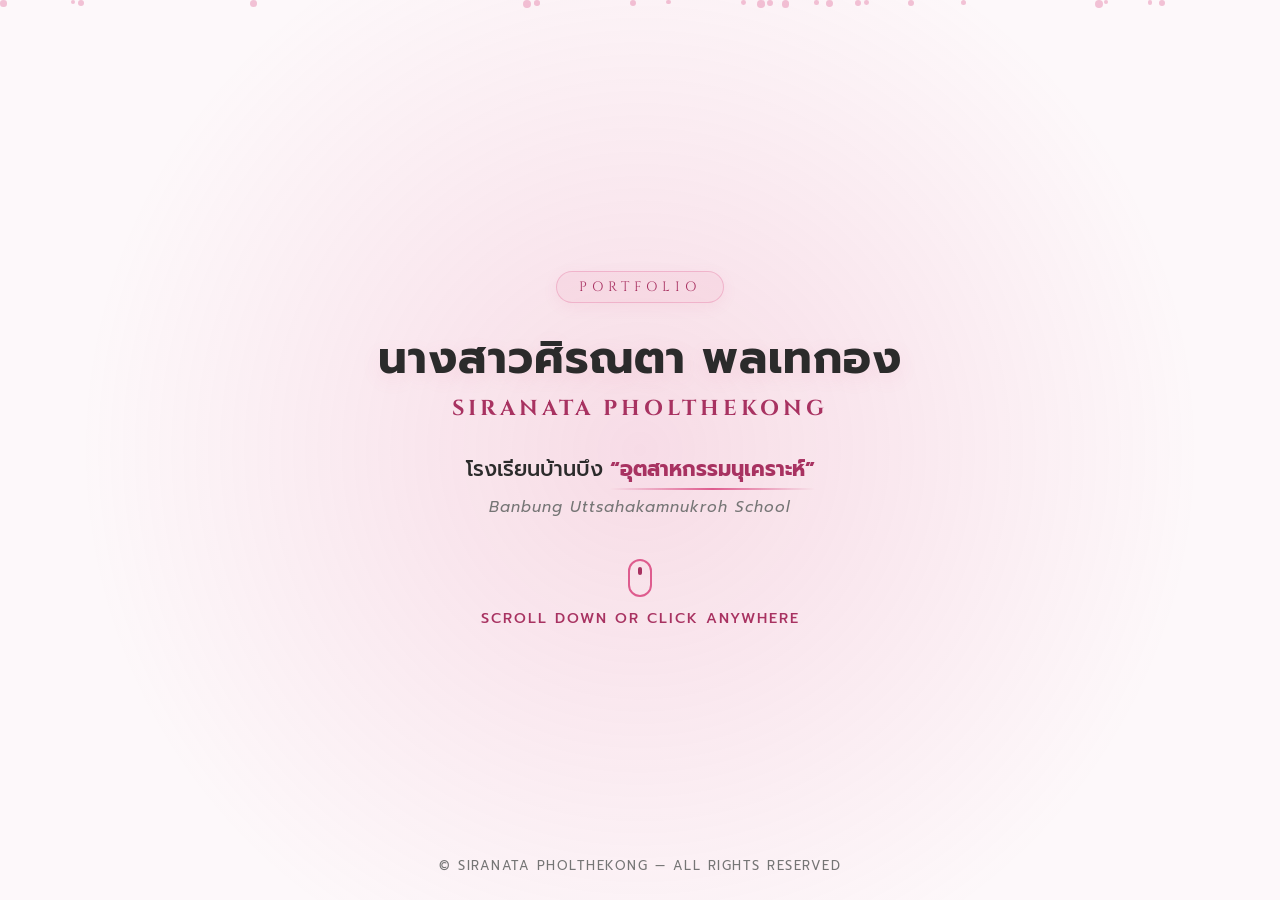
==== index.html @ 756b1dcd "Update index.html" ====
<!DOCTYPE html>
<html lang="th">
<head>
    <meta charset="UTF-8">
    <meta name="viewport" content="width=device-width, initial-scale=1.0">
    <title>Welcome - Siranata Pholthekong</title>
    <!-- Google Fonts -->
    <link rel="preconnect" href="https://fonts.googleapis.com">
    <link rel="preconnect" href="https://fonts.gstatic.com" crossorigin>
    <link href="https://fonts.googleapis.com/css2?family=Cinzel:wght@600;700;800&family=Prompt:wght@300;400;500;600;700&display=swap" rel="stylesheet">
    
    <style>
        :root {
            --bg-color: #fdf8fa;
            --chula-pink: #DE5C8E;
            --chula-pink-dark: #a83261;
            --chula-pink-light: #fbeaf0;
            --accent-gold: #c5a059;
            --text-main: #2b2b2b;
            --text-subtle: #757575;
            --border-pink: rgba(222, 92, 142, 0.3);
        }

        * {
            margin: 0;
            padding: 0;
            box-sizing: border-box;
        }

        body {
            font-family: 'Prompt', sans-serif;
            background-color: var(--bg-color);
            color: var(--text-main);
            min-height: 100vh;
            display: flex;
            flex-direction: column;
            justify-content: center;
            align-items: center;
            overflow: hidden;
            position: relative;
            user-select: none;
            cursor: pointer;
        }

        /* 1. Dynamic Interactive Spotlight Background */
        .spotlight {
            position: fixed;
            top: 0;
            left: 0;
            width: 100vw;
            height: 100vh;
            pointer-events: none;
            background: radial-gradient(
                700px circle at var(--mouse-x, 50%) var(--mouse-y, 50%),
                rgba(222, 92, 142, 0.18),
                transparent 80%
            );
            z-index: 1;
        }

        /* 2. Soft Floating Particles Layer */
        .particles-container {
            position: fixed;
            top: 0;
            left: 0;
            width: 100%;
            height: 100%;
            pointer-events: none;
            z-index: 0;
        }

        .particle {
            position: absolute;
            background: var(--chula-pink);
            border-radius: 50%;
            opacity: 0.35;
            animation: floatUp linear infinite;
        }

        @keyframes floatUp {
            0% { transform: translateY(100vh) scale(0); opacity: 0; }
            50% { opacity: 0.5; }
            100% { transform: translateY(-10vh) scale(1.2); opacity: 0; }
        }

        /* 3. Main Content Container */
        .hero-container {
            position: relative;
            z-index: 10;
            padding: 2rem;
            width: 100%;
            max-width: 800px;
            text-align: center;
            transition: transform 0.8s cubic-bezier(0.7, 0, 0.3, 1), opacity 0.8s ease, filter 0.8s ease;
        }

        /* Animation ตัวหนังสือลอยขึ้นมา */
        @keyframes floatUpFade {
            0% { opacity: 0; transform: translateY(35px); }
            100% { opacity: 1; transform: translateY(0); }
        }

        .animate-item {
            opacity: 0;
            animation: floatUpFade 1.2s cubic-bezier(0.16, 1, 0.3, 1) forwards;
        }

        .delay-1 { animation-delay: 0.2s; }
        .delay-2 { animation-delay: 0.4s; }
        .delay-3 { animation-delay: 0.6s; }
        .delay-4 { animation-delay: 0.8s; }

        /* Badge Upper Title */
        .tag-badge {
            display: inline-block;
            font-family: 'Cinzel', serif;
            font-size: 0.85rem;
            letter-spacing: 5px;
            color: var(--chula-pink-dark);
            text-transform: uppercase;
            margin-bottom: 1.8rem;
            padding: 0.4rem 1.4rem;
            background: rgba(222, 92, 142, 0.08);
            border: 1px solid var(--border-pink);
            border-radius: 30px;
            box-shadow: 0 4px 15px rgba(222, 92, 142, 0.08);
        }

        /* Name Section */
        .name-container {
            margin-bottom: 1.8rem;
        }

        h1.name-th {
            font-size: 2.8rem;
            font-weight: 700;
            color: var(--text-main);
            letter-spacing: 1px;
            line-height: 1.2;
            text-shadow: 0 5px 20px rgba(222, 92, 142, 0.1);
        }

        .name-en {
            font-family: 'Cinzel', serif;
            font-size: 1.35rem;
            font-weight: 700;
            letter-spacing: 4px;
            color: var(--chula-pink-dark);
            margin-top: 0.5rem;
            display: block;
            text-transform: uppercase;
        }

        /* School Name Section */
        .school-container {
            margin-bottom: 2.5rem;
            line-height: 1.7;
        }

        .school-th {
            font-size: 1.3rem;
            font-weight: 500;
            color: var(--text-main);
            display: block;
        }

        .school-highlight {
            color: var(--chula-pink-dark);
            font-weight: 700;
            position: relative;
            display: inline-block;
        }

        .school-highlight::after {
            content: '';
            position: absolute;
            bottom: -3px;
            left: 0;
            width: 100%;
            height: 2px;
            background: linear-gradient(90deg, transparent, var(--chula-pink), transparent);
        }

        .school-en {
            font-size: 0.95rem;
            color: var(--text-subtle);
            letter-spacing: 1px;
            display: block;
            margin-top: 0.4rem;
            font-style: italic;
        }

        /* Interactive Scroll / Tap Indicator */
        .action-hint {
            display: inline-flex;
            flex-direction: column;
            align-items: center;
            gap: 10px;
            color: var(--chula-pink-dark);
            font-size: 0.9rem;
            font-weight: 500;
            letter-spacing: 2px;
            text-transform: uppercase;
        }

        .mouse-icon {
            width: 24px;
            height: 38px;
            border: 2px solid var(--chula-pink);
            border-radius: 15px;
            position: relative;
        }

        .mouse-wheel {
            width: 4px;
            height: 8px;
            background-color: var(--chula-pink-dark);
            border-radius: 2px;
            position: absolute;
            top: 6px;
            left: 50%;
            transform: translateX(-50%);
            animation: scrollWheel 1.8s infinite;
        }

        @keyframes scrollWheel {
            0% { opacity: 1; transform: translate(-50%, 0); }
            100% { opacity: 0; transform: translate(-50%, 14px); }
        }

        /* 4. CINEMATIC PORTAL OVERLAY TRANSITION */
        .portal-overlay {
            position: fixed;
            top: 0;
            left: 0;
            width: 100vw;
            height: 100vh;
            background: radial-gradient(circle, var(--chula-pink-light) 0%, var(--bg-color) 60%, var(--chula-pink) 100%);
            z-index: 9999;
            clip-path: circle(0% at 50% 50%);
            transition: clip-path 0.85s cubic-bezier(0.7, 0, 0.2, 1);
            pointer-events: none;
            display: flex;
            align-items: center;
            justify-content: center;
            flex-direction: column;
        }

        .portal-overlay.active {
            clip-path: circle(150% at 50% 50%);
        }

        .portal-loader-text {
            font-family: 'Cinzel', serif;
            font-size: 1.2rem;
            letter-spacing: 6px;
            color: var(--chula-pink-dark);
            opacity: 0;
            transform: translateY(20px);
            transition: all 0.4s ease 0.3s;
            text-transform: uppercase;
            font-weight: 700;
        }

        .portal-overlay.active .portal-loader-text {
            opacity: 1;
            transform: translateY(0);
        }

        /* Warp out Animation */
        .warp-out {
            transform: scale(1.15) translateY(-25px);
            opacity: 0;
            filter: blur(8px);
        }

        /* Footer */
        footer {
            position: absolute;
            bottom: 25px;
            color: var(--text-subtle);
            font-size: 0.8rem;
            letter-spacing: 1.5px;
            z-index: 10;
        }

        /* Responsive */
        @media (max-width: 600px) {
            h1.name-th { font-size: 1.9rem; }
            .name-en { font-size: 1rem; }
            .school-th { font-size: 1.05rem; }
            .school-en { font-size: 0.8rem; }
            .hero-container { padding: 1.2rem; }
        }
    </style>
</head>
<body onclick="triggerPortalTransition(event)">

    <!-- Light Interactive Spotlight Background Layer -->
    <div class="spotlight" id="spotlight"></div>

    <!-- Light Floating Particles Layer -->
    <div class="particles-container" id="particles"></div>

    <!-- Cinematic Portal Overlay Wipe Effect -->
    <div class="portal-overlay" id="portalOverlay">
        <div class="portal-loader-text">Loading Portfolio...</div>
    </div>

    <!-- Main Content Container -->
    <main class="hero-container" id="heroContent">
        
        <!-- Badge -->
        <div class="animate-item delay-1">
            <div class="tag-badge">PORTFOLIO</div>
        </div>
        
        <!-- ชื่อภาษาไทยและภาษาอังกฤษ -->
        <div class="name-container animate-item delay-2">
            <h1 class="name-th">นางสาวศิรณตา พลเทกอง</h1>
            <span class="name-en">Siranata Pholthekong</span>
        </div>
        
        <!-- ชื่อโรงเรียนภาษาไทยและภาษาอังกฤษ -->
        <div class="school-container animate-item delay-3">
            <span class="school-th">โรงเรียนบ้านบึง <span class="school-highlight">“อุตสาหกรรมนุเคราะห์”</span></span>
            <span class="school-en">Banbung Uttsahakamnukroh School</span>
        </div>

        <!-- Interactive Hint -->
        <div class="animate-item delay-4">
            <div class="action-hint">
                <div class="mouse-icon"><div class="mouse-wheel"></div></div>
                <span>Scroll Down or Click Anywhere</span>
            </div>
        </div>

    </main>

    <footer>
        &copy; SIRANATA PHOLTHEKONG — ALL RIGHTS RESERVED
    </footer>

    <!-- Interactive Scripts -->
    <script>
        // Spotlight Movement Effect
        const spotlight = document.getElementById('spotlight');

        document.addEventListener('mousemove', (e) => {
            spotlight.style.setProperty('--mouse-x', `${e.clientX}px`);
            spotlight.style.setProperty('--mouse-y', `${e.clientY}px`);
        });

        // Floating Particles Effect
        const particlesContainer = document.getElementById('particles');
        const particleCount = 22;

        for (let i = 0; i < particleCount; i++) {
            const particle = document.createElement('div');
            particle.classList.add('particle');
            
            const size = Math.random() * 5 + 3;
            particle.style.width = `${size}px`;
            particle.style.height = `${size}px`;
            
            particle.style.left = `${Math.random() * 100}%`;
            particle.style.animationDuration = `${Math.random() * 8 + 5}s`;
            particle.style.animationDelay = `${Math.random() * 5}s`;
            
            particlesContainer.appendChild(particle);
        }

        // Trigger Transition State Guard
        let isTransitioning = false;

        function triggerPortalTransition(e) {
            if (isTransitioning) return;
            isTransitioning = true;

            const portalOverlay = document.getElementById('portalOverlay');
            const heroContent = document.getElementById('heroContent');
            
            // ใช้ตำแหน่งที่คลิก หรือจุดศูนย์กลางหน้าจอถ้าเป็นกรณีการ Scroll
            const clickX = e ? e.clientX : window.innerWidth / 2;
            const clickY = e ? e.clientY : window.innerHeight / 2;

            portalOverlay.style.clipPath = `circle(0% at ${clickX}px ${clickY}px)`;
            heroContent.classList.add('warp-out');

            setTimeout(() => {
                portalOverlay.style.clipPath = `circle(150% at ${clickX}px ${clickY}px)`;
                portalOverlay.classList.add('active');
            }, 50);

            setTimeout(() => {
                window.location.href = 'portfolio.html';
            }, 850);
        }

        // Scroll & Wheel Gesture Detector (เลื่อนเมาส์ลงเพื่อวาร์ป)
        window.addEventListener('wheel', (e) => {
            if (e.deltaY > 20) {
                triggerPortalTransition(null);
            }
        });

        // Mobile Touch Swipe Gesture Detector (รูดนิ้วขึ้นเพื่อวาร์ป)
        let touchStartY = 0;
        window.addEventListener('touchstart', (e) => {
            touchStartY = e.touches[0].clientY;
        });

        window.addEventListener('touchend', (e) => {
            const touchEndY = e.changedTouches[0].clientY;
            if (touchStartY - touchEndY > 40) { // รูดขึ้นมากกว่า 40px
                triggerPortalTransition(null);
            }
        });
    </script>
</body>
</html>
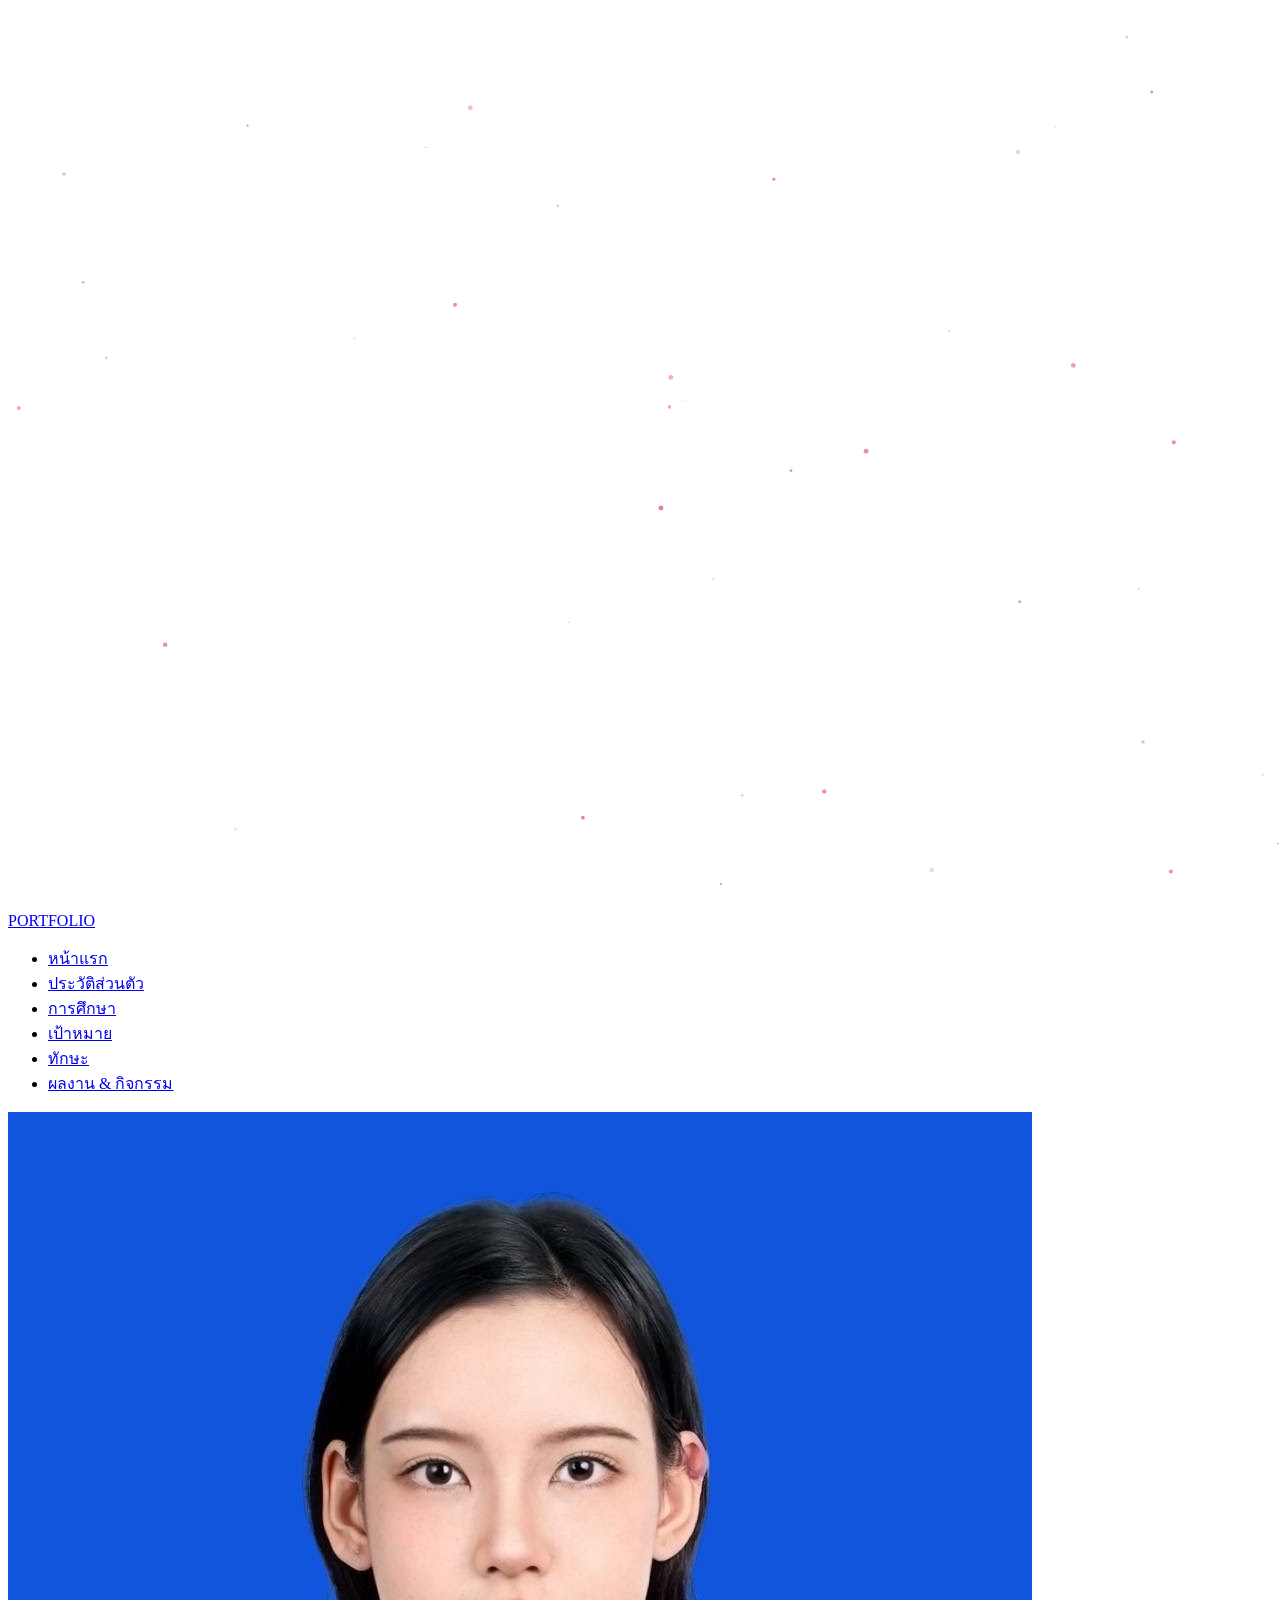
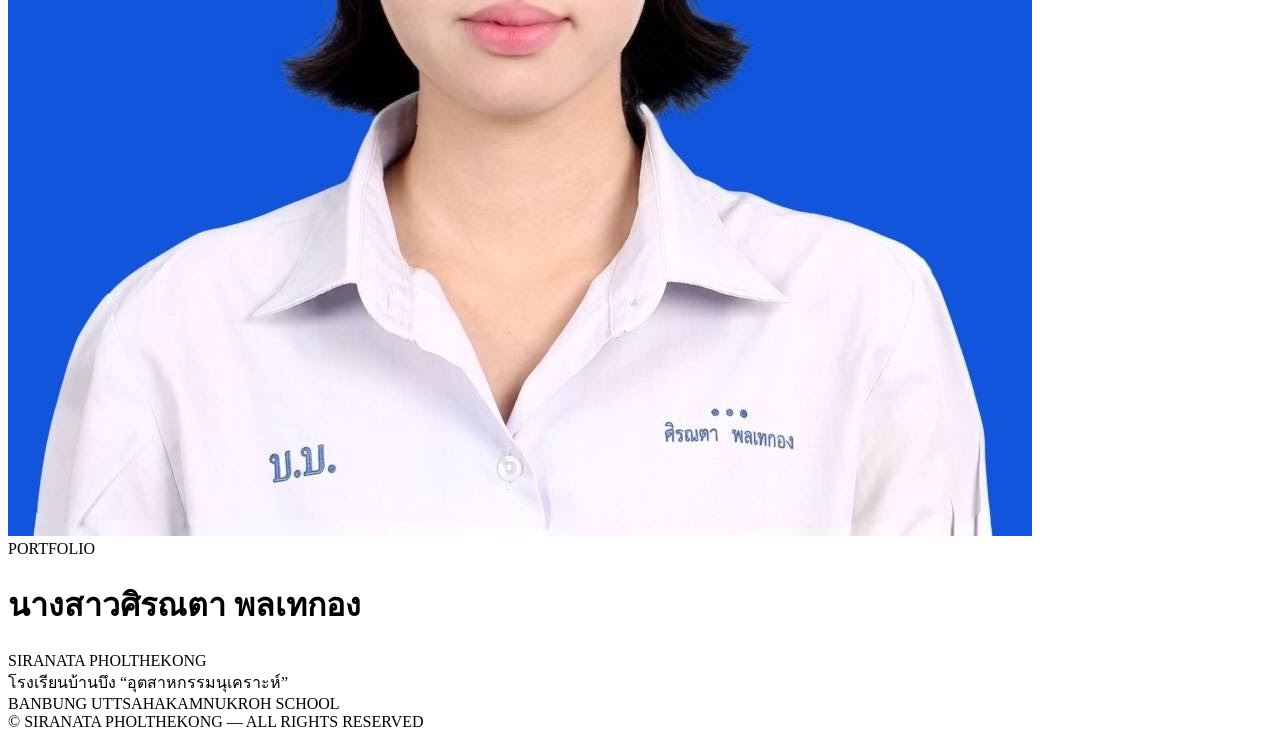
==== commit 9d736e3a: "Update index.html" ====
--- a/index.html
+++ b/index.html
@@ -1,421 +1,75 @@
- <!DOCTYPE html>
+<!DOCTYPE html>
 <html lang="th">
 <head>
     <meta charset="UTF-8">
     <meta name="viewport" content="width=device-width, initial-scale=1.0">
-    <title>Welcome - Siranata Pholthekong</title>
-    <!-- Google Fonts -->
-    <link rel="preconnect" href="https://fonts.googleapis.com">
-    <link rel="preconnect" href="https://fonts.gstatic.com" crossorigin>
-    <link href="https://fonts.googleapis.com/css2?family=Cinzel:wght@600;700;800&family=Prompt:wght@300;400;500;600;700&display=swap" rel="stylesheet">
-    
-    <style>
-        :root {
-            --bg-color: #fdf8fa;
-            --chula-pink: #DE5C8E;
-            --chula-pink-dark: #a83261;
-            --chula-pink-light: #fbeaf0;
-            --accent-gold: #c5a059;
-            --text-main: #2b2b2b;
-            --text-subtle: #757575;
-            --border-pink: rgba(222, 92, 142, 0.3);
-        }
+    <title>Siranata Pholthekong - Portfolio</title>
+    <link rel="stylesheet" href="https://cdnjs.cloudflare.com/ajax/libs/font-awesome/6.4.0/css/all.min.css">
+    <link rel="stylesheet" href="style.css">
+</head>
+<body>
+    <div class="ambient-glow"></div>
+    <canvas id="particleCanvas"></canvas>
 
-        * {
-            margin: 0;
-            padding: 0;
-            box-sizing: border-box;
-        }
+    <header>
+        <a href="index.html" class="logo">PORTFOLIO</a>
+        <ul class="nav-links">
+            <li><a href="index.html" class="active">หน้าแรก</a></li>
+            <li><a href="profile.html">ประวัติส่วนตัว</a></li>
+            <li><a href="education.html">การศึกษา</a></li>
+            <li><a href="target.html">เป้าหมาย</a></li>
+            <li><a href="skills.html">ทักษะ</a></li>
+            <li><a href="activities.html">ผลงาน & กิจกรรม</a></li>
+        </ul>
+    </header>
 
-        body {
-            font-family: 'Prompt', sans-serif;
-            background-color: var(--bg-color);
-            color: var(--text-main);
-            min-height: 100vh;
-            display: flex;
-            flex-direction: column;
-            justify-content: center;
-            align-items: center;
-            overflow: hidden;
-            position: relative;
-            user-select: none;
-            cursor: pointer;
-        }
-
-        /* 1. Dynamic Interactive Spotlight Background */
-        .spotlight {
-            position: fixed;
-            top: 0;
-            left: 0;
-            width: 100vw;
-            height: 100vh;
-            pointer-events: none;
-            background: radial-gradient(
-                700px circle at var(--mouse-x, 50%) var(--mouse-y, 50%),
-                rgba(222, 92, 142, 0.18),
-                transparent 80%
-            );
-            z-index: 1;
-        }
-
-        /* 2. Soft Floating Particles Layer */
-        .particles-container {
-            position: fixed;
-            top: 0;
-            left: 0;
-            width: 100%;
-            height: 100%;
-            pointer-events: none;
-            z-index: 0;
-        }
-
-        .particle {
-            position: absolute;
-            background: var(--chula-pink);
-            border-radius: 50%;
-            opacity: 0.35;
-            animation: floatUp linear infinite;
-        }
-
-        @keyframes floatUp {
-            0% { transform: translateY(100vh) scale(0); opacity: 0; }
-            50% { opacity: 0.5; }
-            100% { transform: translateY(-10vh) scale(1.2); opacity: 0; }
-        }
-
-        /* 3. Main Content Container */
-        .hero-container {
-            position: relative;
-            z-index: 10;
-            padding: 2rem;
-            width: 100%;
-            max-width: 800px;
-            text-align: center;
-            transition: transform 0.8s cubic-bezier(0.7, 0, 0.3, 1), opacity 0.8s ease, filter 0.8s ease;
-        }
-
-        /* Animation ตัวหนังสือลอยขึ้นมา */
-        @keyframes floatUpFade {
-            0% { opacity: 0; transform: translateY(35px); }
-            100% { opacity: 1; transform: translateY(0); }
-        }
-
-        .animate-item {
-            opacity: 0;
-            animation: floatUpFade 1.2s cubic-bezier(0.16, 1, 0.3, 1) forwards;
-        }
-
-        .delay-1 { animation-delay: 0.2s; }
-        .delay-2 { animation-delay: 0.4s; }
-        .delay-3 { animation-delay: 0.6s; }
-        .delay-4 { animation-delay: 0.8s; }
-
-        /* Badge Upper Title */
-        .tag-badge {
-            display: inline-block;
-            font-family: 'Cinzel', serif;
-            font-size: 0.85rem;
-            letter-spacing: 5px;
-            color: var(--chula-pink-dark);
-            text-transform: uppercase;
-            margin-bottom: 1.8rem;
-            padding: 0.4rem 1.4rem;
-            background: rgba(222, 92, 142, 0.08);
-            border: 1px solid var(--border-pink);
-            border-radius: 30px;
-            box-shadow: 0 4px 15px rgba(222, 92, 142, 0.08);
-        }
-
-        /* Name Section */
-        .name-container {
-            margin-bottom: 1.8rem;
-        }
-
-        h1.name-th {
-            font-size: 2.8rem;
-            font-weight: 700;
-            color: var(--text-main);
-            letter-spacing: 1px;
-            line-height: 1.2;
-            text-shadow: 0 5px 20px rgba(222, 92, 142, 0.1);
-        }
-
-        .name-en {
-            font-family: 'Cinzel', serif;
-            font-size: 1.35rem;
-            font-weight: 700;
-            letter-spacing: 4px;
-            color: var(--chula-pink-dark);
-            margin-top: 0.5rem;
-            display: block;
-            text-transform: uppercase;
-        }
-
-        /* School Name Section */
-        .school-container {
-            margin-bottom: 2.5rem;
-            line-height: 1.7;
-        }
-
-        .school-th {
-            font-size: 1.3rem;
-            font-weight: 500;
-            color: var(--text-main);
-            display: block;
-        }
-
-        .school-highlight {
-            color: var(--chula-pink-dark);
-            font-weight: 700;
-            position: relative;
-            display: inline-block;
-        }
-
-        .school-highlight::after {
-            content: '';
-            position: absolute;
-            bottom: -3px;
-            left: 0;
-            width: 100%;
-            height: 2px;
-            background: linear-gradient(90deg, transparent, var(--chula-pink), transparent);
-        }
-
-        .school-en {
-            font-size: 0.95rem;
-            color: var(--text-subtle);
-            letter-spacing: 1px;
-            display: block;
-            margin-top: 0.4rem;
-            font-style: italic;
-        }
-
-        /* Interactive Scroll / Tap Indicator */
-        .action-hint {
-            display: inline-flex;
-            flex-direction: column;
-            align-items: center;
-            gap: 10px;
-            color: var(--chula-pink-dark);
-            font-size: 0.9rem;
-            font-weight: 500;
-            letter-spacing: 2px;
-            text-transform: uppercase;
-        }
-
-        .mouse-icon {
-            width: 24px;
-            height: 38px;
-            border: 2px solid var(--chula-pink);
-            border-radius: 15px;
-            position: relative;
-        }
-
-        .mouse-wheel {
-            width: 4px;
-            height: 8px;
-            background-color: var(--chula-pink-dark);
-            border-radius: 2px;
-            position: absolute;
-            top: 6px;
-            left: 50%;
-            transform: translateX(-50%);
-            animation: scrollWheel 1.8s infinite;
-        }
-
-        @keyframes scrollWheel {
-            0% { opacity: 1; transform: translate(-50%, 0); }
-            100% { opacity: 0; transform: translate(-50%, 14px); }
-        }
-
-        /* 4. CINEMATIC PORTAL OVERLAY TRANSITION */
-        .portal-overlay {
-            position: fixed;
-            top: 0;
-            left: 0;
-            width: 100vw;
-            height: 100vh;
-            background: radial-gradient(circle, var(--chula-pink-light) 0%, var(--bg-color) 60%, var(--chula-pink) 100%);
-            z-index: 9999;
-            clip-path: circle(0% at 50% 50%);
-            transition: clip-path 0.85s cubic-bezier(0.7, 0, 0.2, 1);
-            pointer-events: none;
-            display: flex;
-            align-items: center;
-            justify-content: center;
-            flex-direction: column;
-        }
-
-        .portal-overlay.active {
-            clip-path: circle(150% at 50% 50%);
-        }
-
-        .portal-loader-text {
-            font-family: 'Cinzel', serif;
-            font-size: 1.2rem;
-            letter-spacing: 6px;
-            color: var(--chula-pink-dark);
-            opacity: 0;
-            transform: translateY(20px);
-            transition: all 0.4s ease 0.3s;
-            text-transform: uppercase;
-            font-weight: 700;
-        }
-
-        .portal-overlay.active .portal-loader-text {
-            opacity: 1;
-            transform: translateY(0);
-        }
-
-        /* Warp out Animation */
-        .warp-out {
-            transform: scale(1.15) translateY(-25px);
-            opacity: 0;
-            filter: blur(8px);
-        }
-
-        /* Footer */
-        footer {
-            position: absolute;
-            bottom: 25px;
-            color: var(--text-subtle);
-            font-size: 0.8rem;
-            letter-spacing: 1.5px;
-            z-index: 10;
-        }
-
-        /* Responsive */
-        @media (max-width: 600px) {
-            h1.name-th { font-size: 1.9rem; }
-            .name-en { font-size: 1rem; }
-            .school-th { font-size: 1.05rem; }
-            .school-en { font-size: 0.8rem; }
-            .hero-container { padding: 1.2rem; }
-        }
-    </style>
-</head>
-<body onclick="triggerPortalTransition(event)">
-
-    <!-- Light Interactive Spotlight Background Layer -->
-    <div class="spotlight" id="spotlight"></div>
-
-    <!-- Light Floating Particles Layer -->
-    <div class="particles-container" id="particles"></div>
-
-    <!-- Cinematic Portal Overlay Wipe Effect -->
-    <div class="portal-overlay" id="portalOverlay">
-        <div class="portal-loader-text">Loading Portfolio...</div>
+    <div class="container">
+        <!-- Hero Section หน้าแรกตามดีไซน์เป้าหมาย -->
+        <div class="hero-wrapper">
+            <div class="profile-img-box">
+                <img src="1788760432866.jpg" alt="ศิรณตา พลเทกอง">
+            </div>
+            <div class="hero-badge">PORTFOLIO</div>
+            <h1 class="hero-name-th">นางสาวศิรณตา พลเทกอง</h1>
+            <div class="hero-name-en">SIRANATA PHOLTHEKONG</div>
+            
+            <div class="hero-school-box">
+                <div class="hero-school-th">โรงเรียนบ้านบึง <span>“อุตสาหกรรมนุเคราะห์”</span></div>
+                <div class="hero-school-en">BANBUNG UTTSAHAKAMNUKROH SCHOOL</div>
+            </div>
+        </div>
     </div>
 
-    <!-- Main Content Container -->
-    <main class="hero-container" id="heroContent">
-        
-        <!-- Badge -->
-        <div class="animate-item delay-1">
-            <div class="tag-badge">PORTFOLIO</div>
-        </div>
-        
-        <!-- ชื่อภาษาไทยและภาษาอังกฤษ -->
-        <div class="name-container animate-item delay-2">
-            <h1 class="name-th">นางสาวศิรณตา พลเทกอง</h1>
-            <span class="name-en">Siranata Pholthekong</span>
-        </div>
-        
-        <!-- ชื่อโรงเรียนภาษาไทยและภาษาอังกฤษ -->
-        <div class="school-container animate-item delay-3">
-            <span class="school-th">โรงเรียนบ้านบึง <span class="school-highlight">“อุตสาหกรรมนุเคราะห์”</span></span>
-            <span class="school-en">Banbung Uttsahakamnukroh School</span>
-        </div>
-
-        <!-- Interactive Hint -->
-        <div class="animate-item delay-4">
-            <div class="action-hint">
-                <div class="mouse-icon"><div class="mouse-wheel"></div></div>
-                <span>Scroll Down or Click Anywhere</span>
-            </div>
-        </div>
-
-    </main>
-
     <footer>
-        &copy; SIRANATA PHOLTHEKONG — ALL RIGHTS RESERVED
+        © SIRANATA PHOLTHEKONG — ALL RIGHTS RESERVED
     </footer>
 
-    <!-- Interactive Scripts -->
     <script>
-        // Spotlight Movement Effect
-        const spotlight = document.getElementById('spotlight');
-
-        document.addEventListener('mousemove', (e) => {
-            spotlight.style.setProperty('--mouse-x', `${e.clientX}px`);
-            spotlight.style.setProperty('--mouse-y', `${e.clientY}px`);
-        });
-
-        // Floating Particles Effect
-        const particlesContainer = document.getElementById('particles');
-        const particleCount = 22;
-
-        for (let i = 0; i < particleCount; i++) {
-            const particle = document.createElement('div');
-            particle.classList.add('particle');
-            
-            const size = Math.random() * 5 + 3;
-            particle.style.width = `${size}px`;
-            particle.style.height = `${size}px`;
-            
-            particle.style.left = `${Math.random() * 100}%`;
-            particle.style.animationDuration = `${Math.random() * 8 + 5}s`;
-            particle.style.animationDelay = `${Math.random() * 5}s`;
-            
-            particlesContainer.appendChild(particle);
+        const canvas = document.getElementById('particleCanvas');
+        const ctx = canvas.getContext('2d');
+        function resizeCanvas() { canvas.width = window.innerWidth; canvas.height = window.innerHeight; }
+        resizeCanvas();
+        window.addEventListener('resize', resizeCanvas);
+        const particles = [];
+        for (let i = 0; i < 40; i++) {
+            particles.push({
+                x: Math.random() * canvas.width, y: Math.random() * canvas.height,
+                radius: Math.random() * 2 + 0.5, dx: (Math.random() - 0.5) * 0.4, dy: (Math.random() - 0.5) * 0.4,
+                opacity: Math.random() * 0.6 + 0.2
+            });
         }
-
-        // Trigger Transition State Guard
-        let isTransitioning = false;
-
-        function triggerPortalTransition(e) {
-            if (isTransitioning) return;
-            isTransitioning = true;
-
-            const portalOverlay = document.getElementById('portalOverlay');
-            const heroContent = document.getElementById('heroContent');
-            
-            // ใช้ตำแหน่งที่คลิก หรือจุดศูนย์กลางหน้าจอถ้าเป็นกรณีการ Scroll
-            const clickX = e ? e.clientX : window.innerWidth / 2;
-            const clickY = e ? e.clientY : window.innerHeight / 2;
-
-            portalOverlay.style.clipPath = `circle(0% at ${clickX}px ${clickY}px)`;
-            heroContent.classList.add('warp-out');
-
-            setTimeout(() => {
-                portalOverlay.style.clipPath = `circle(150% at ${clickX}px ${clickY}px)`;
-                portalOverlay.classList.add('active');
-            }, 50);
-
-            setTimeout(() => {
-                window.location.href = 'portfolio.html';
-            }, 850);
+        function animateParticles() {
+            ctx.clearRect(0, 0, canvas.width, canvas.height);
+            particles.forEach(p => {
+                ctx.beginPath(); ctx.arc(p.x, p.y, p.radius, 0, Math.PI * 2);
+                ctx.fillStyle = `rgba(222, 92, 142, ${p.opacity})`; ctx.fill();
+                p.x += p.dx; p.y += p.dy;
+                if (p.x < 0 || p.x > canvas.width) p.dx *= -1;
+                if (p.y < 0 || p.y > canvas.height) p.dy *= -1;
+            });
+            requestAnimationFrame(animateParticles);
         }
-
-        // Scroll & Wheel Gesture Detector (เลื่อนเมาส์ลงเพื่อวาร์ป)
-        window.addEventListener('wheel', (e) => {
-            if (e.deltaY > 20) {
-                triggerPortalTransition(null);
-            }
-        });
-
-        // Mobile Touch Swipe Gesture Detector (รูดนิ้วขึ้นเพื่อวาร์ป)
-        let touchStartY = 0;
-        window.addEventListener('touchstart', (e) => {
-            touchStartY = e.touches[0].clientY;
-        });
-
-        window.addEventListener('touchend', (e) => {
-            const touchEndY = e.changedTouches[0].clientY;
-            if (touchStartY - touchEndY > 40) { // รูดขึ้นมากกว่า 40px
-                triggerPortalTransition(null);
-            }
-        });
+        animateParticles();
     </script>
 </body>
 </html>
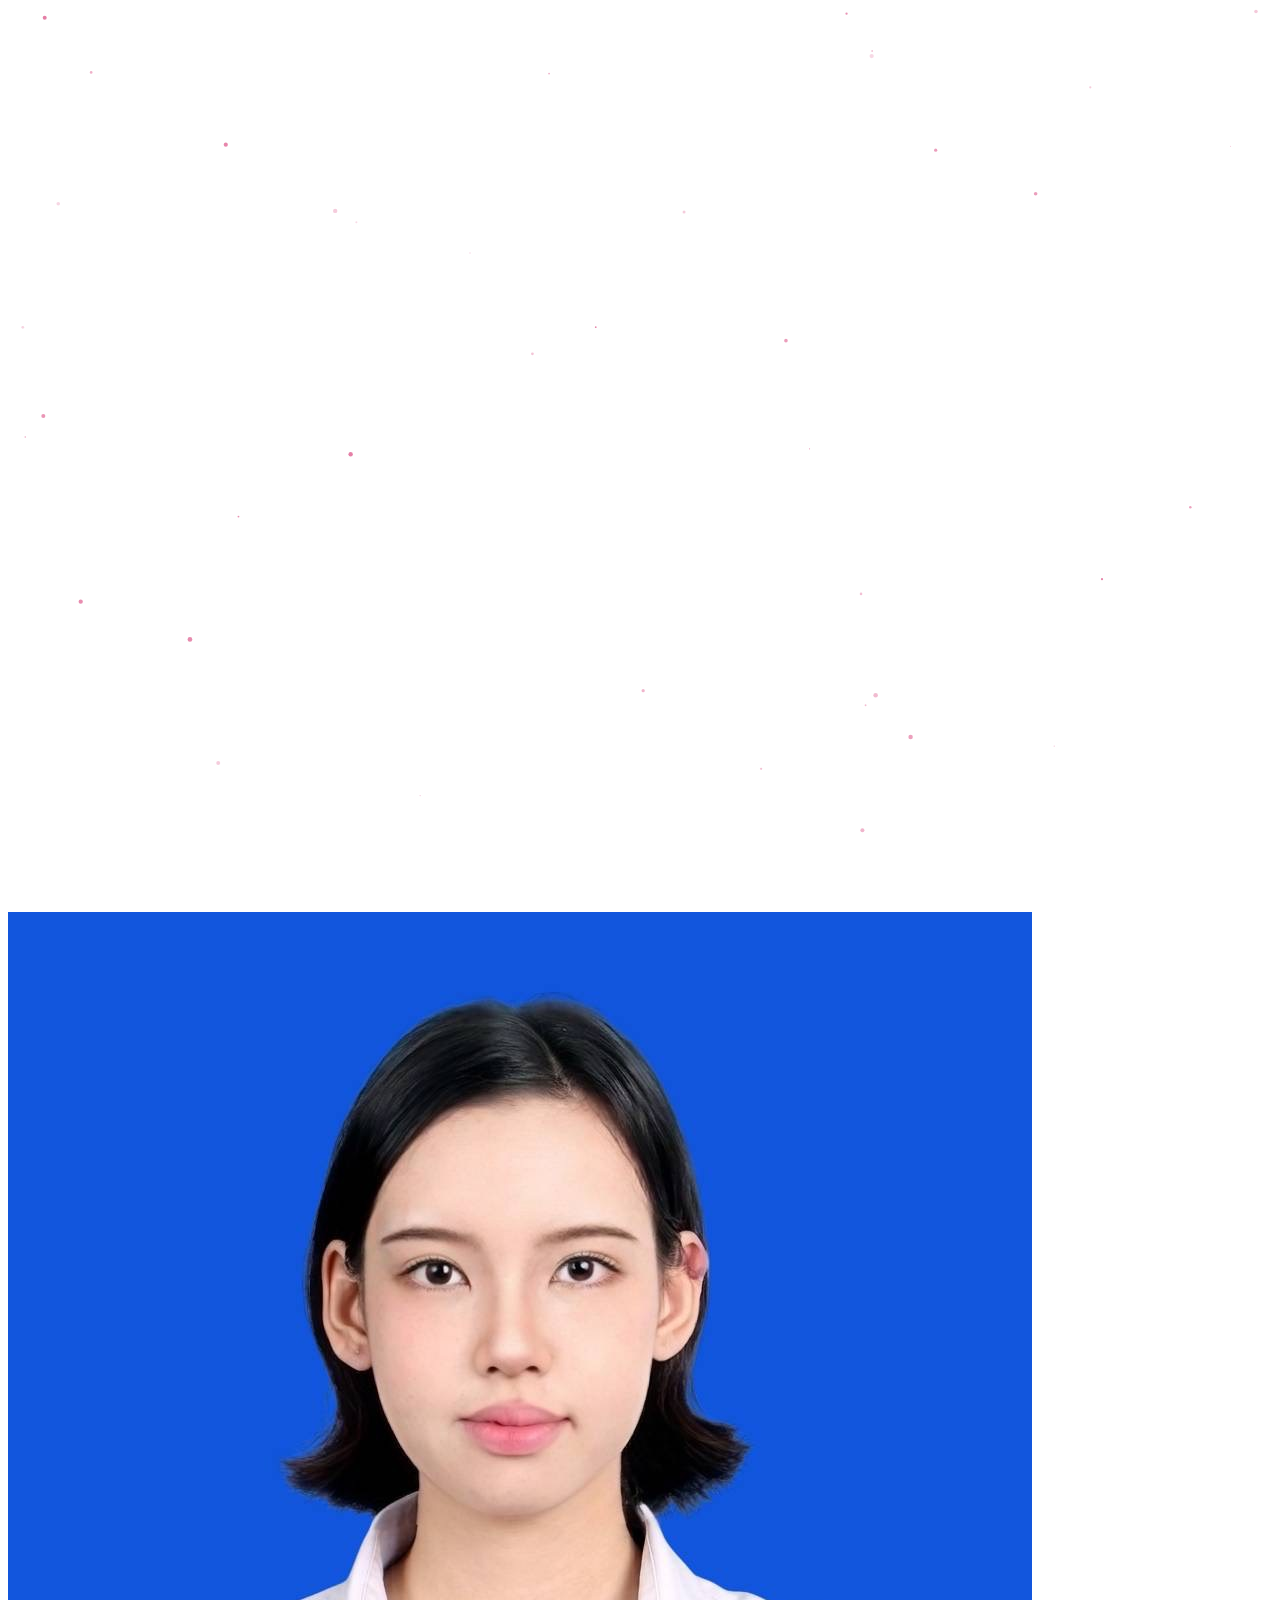
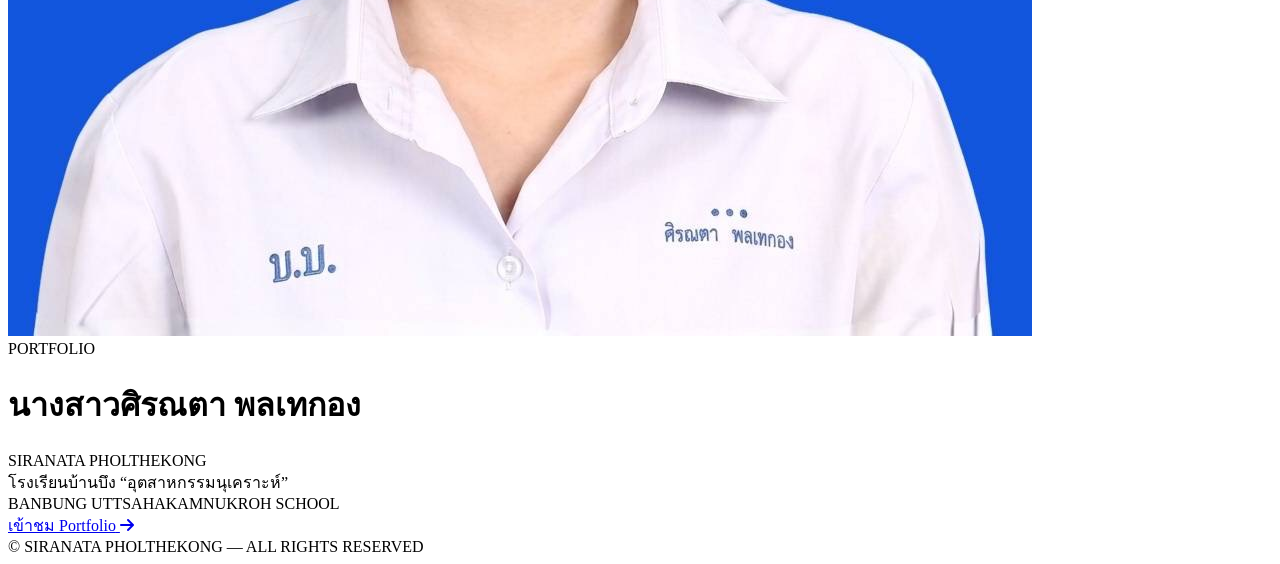
==== commit 241992c5: "Update index.html" ====
--- a/index.html
+++ b/index.html
@@ -3,7 +3,7 @@
 <head>
     <meta charset="UTF-8">
     <meta name="viewport" content="width=device-width, initial-scale=1.0">
-    <title>Siranata Pholthekong - Portfolio</title>
+    <title>Siranata Pholthekong - Welcome</title>
     <link rel="stylesheet" href="https://cdnjs.cloudflare.com/ajax/libs/font-awesome/6.4.0/css/all.min.css">
     <link rel="stylesheet" href="style.css">
 </head>
@@ -11,33 +11,24 @@
     <div class="ambient-glow"></div>
     <canvas id="particleCanvas"></canvas>
 
-    <header>
-        <a href="index.html" class="logo">PORTFOLIO</a>
-        <ul class="nav-links">
-            <li><a href="index.html" class="active">หน้าแรก</a></li>
-            <li><a href="profile.html">ประวัติส่วนตัว</a></li>
-            <li><a href="education.html">การศึกษา</a></li>
-            <li><a href="target.html">เป้าหมาย</a></li>
-            <li><a href="skills.html">ทักษะ</a></li>
-            <li><a href="activities.html">ผลงาน & กิจกรรม</a></li>
-        </ul>
-    </header>
+    <div class="hero-wrapper">
+        <div class="profile-img-box">
+            <img src="1788760432866.jpg" alt="นางสาวศิรณตา พลเทกอง">
+        </div>
+        <div class="hero-badge">PORTFOLIO</div>
+        <h1 class="hero-name-th">นางสาวศิรณตา พลเทกอง</h1>
+        <div class="hero-name-en">SIRANATA PHOLTHEKONG</div>
+        
+        <div class="hero-school-box">
+            <div class="hero-school-th">โรงเรียนบ้านบึง <span>“อุตสาหกรรมนุเคราะห์”</span></div>
+            <div class="hero-school-en">BANBUNG UTTSAHAKAMNUKROH SCHOOL</div>
+        </div>
 
-    <div class="container">
-        <!-- Hero Section หน้าแรกตามดีไซน์เป้าหมาย -->
-        <div class="hero-wrapper">
-            <div class="profile-img-box">
-                <img src="1788760432866.jpg" alt="ศิรณตา พลเทกอง">
-            </div>
-            <div class="hero-badge">PORTFOLIO</div>
-            <h1 class="hero-name-th">นางสาวศิรณตา พลเทกอง</h1>
-            <div class="hero-name-en">SIRANATA PHOLTHEKONG</div>
-            
-            <div class="hero-school-box">
-                <div class="hero-school-th">โรงเรียนบ้านบึง <span>“อุตสาหกรรมนุเคราะห์”</span></div>
-                <div class="hero-school-en">BANBUNG UTTSAHAKAMNUKROH SCHOOL</div>
-            </div>
-        </div>
+        <!-- ปุ่มกดเข้าสู่หน้า Portfolio การ์ดข้อมูล -->
+        <a href="portfolio.html" class="btn-enter">
+            <span>เข้าชม Portfolio</span>
+            <i class="fa-solid fa-arrow-right"></i>
+        </a>
     </div>
 
     <footer>
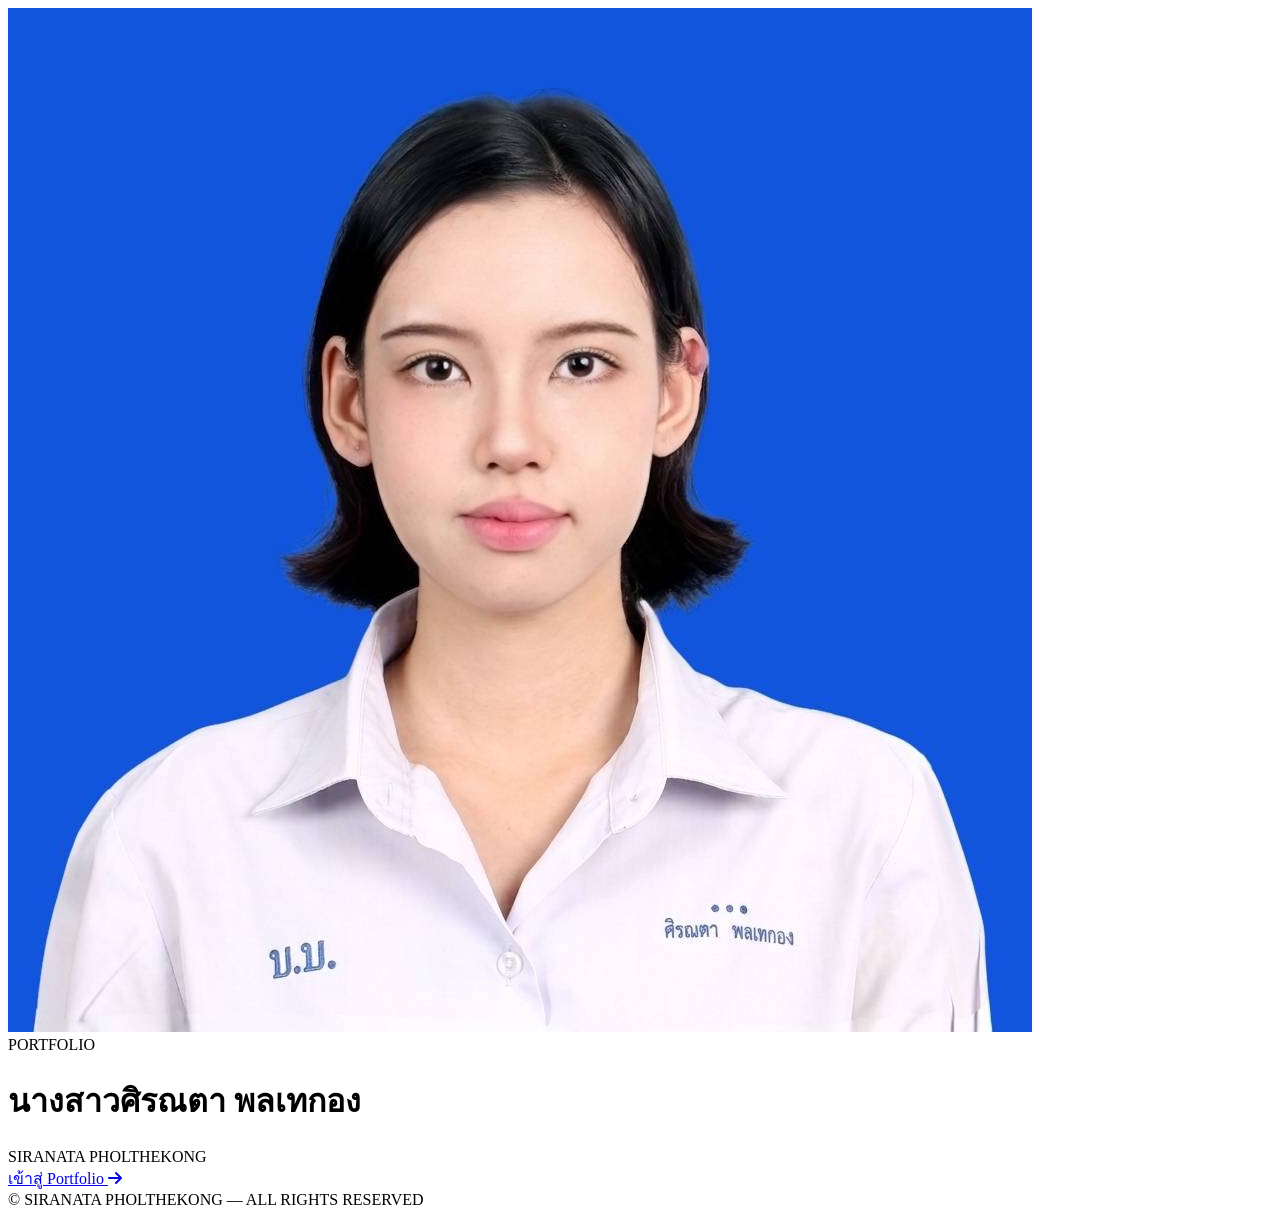
==== commit fdc3551c: "Update index.html" ====
--- a/index.html
+++ b/index.html
@@ -9,8 +9,6 @@
 </head>
 <body>
     <div class="ambient-glow"></div>
-    <canvas id="particleCanvas"></canvas>
-
     <div class="hero-wrapper">
         <div class="profile-img-box">
             <img src="1788760432866.jpg" alt="นางสาวศิรณตา พลเทกอง">
@@ -19,48 +17,11 @@
         <h1 class="hero-name-th">นางสาวศิรณตา พลเทกอง</h1>
         <div class="hero-name-en">SIRANATA PHOLTHEKONG</div>
         
-        <div class="hero-school-box">
-            <div class="hero-school-th">โรงเรียนบ้านบึง <span>“อุตสาหกรรมนุเคราะห์”</span></div>
-            <div class="hero-school-en">BANBUNG UTTSAHAKAMNUKROH SCHOOL</div>
-        </div>
-
-        <!-- ปุ่มกดเข้าสู่หน้า Portfolio การ์ดข้อมูล -->
         <a href="portfolio.html" class="btn-enter">
-            <span>เข้าชม Portfolio</span>
+            <span>เข้าสู่ Portfolio</span>
             <i class="fa-solid fa-arrow-right"></i>
         </a>
     </div>
-
-    <footer>
-        © SIRANATA PHOLTHEKONG — ALL RIGHTS RESERVED
-    </footer>
-
-    <script>
-        const canvas = document.getElementById('particleCanvas');
-        const ctx = canvas.getContext('2d');
-        function resizeCanvas() { canvas.width = window.innerWidth; canvas.height = window.innerHeight; }
-        resizeCanvas();
-        window.addEventListener('resize', resizeCanvas);
-        const particles = [];
-        for (let i = 0; i < 40; i++) {
-            particles.push({
-                x: Math.random() * canvas.width, y: Math.random() * canvas.height,
-                radius: Math.random() * 2 + 0.5, dx: (Math.random() - 0.5) * 0.4, dy: (Math.random() - 0.5) * 0.4,
-                opacity: Math.random() * 0.6 + 0.2
-            });
-        }
-        function animateParticles() {
-            ctx.clearRect(0, 0, canvas.width, canvas.height);
-            particles.forEach(p => {
-                ctx.beginPath(); ctx.arc(p.x, p.y, p.radius, 0, Math.PI * 2);
-                ctx.fillStyle = `rgba(222, 92, 142, ${p.opacity})`; ctx.fill();
-                p.x += p.dx; p.y += p.dy;
-                if (p.x < 0 || p.x > canvas.width) p.dx *= -1;
-                if (p.y < 0 || p.y > canvas.height) p.dy *= -1;
-            });
-            requestAnimationFrame(animateParticles);
-        }
-        animateParticles();
-    </script>
+    <footer>© SIRANATA PHOLTHEKONG — ALL RIGHTS RESERVED</footer>
 </body>
 </html>
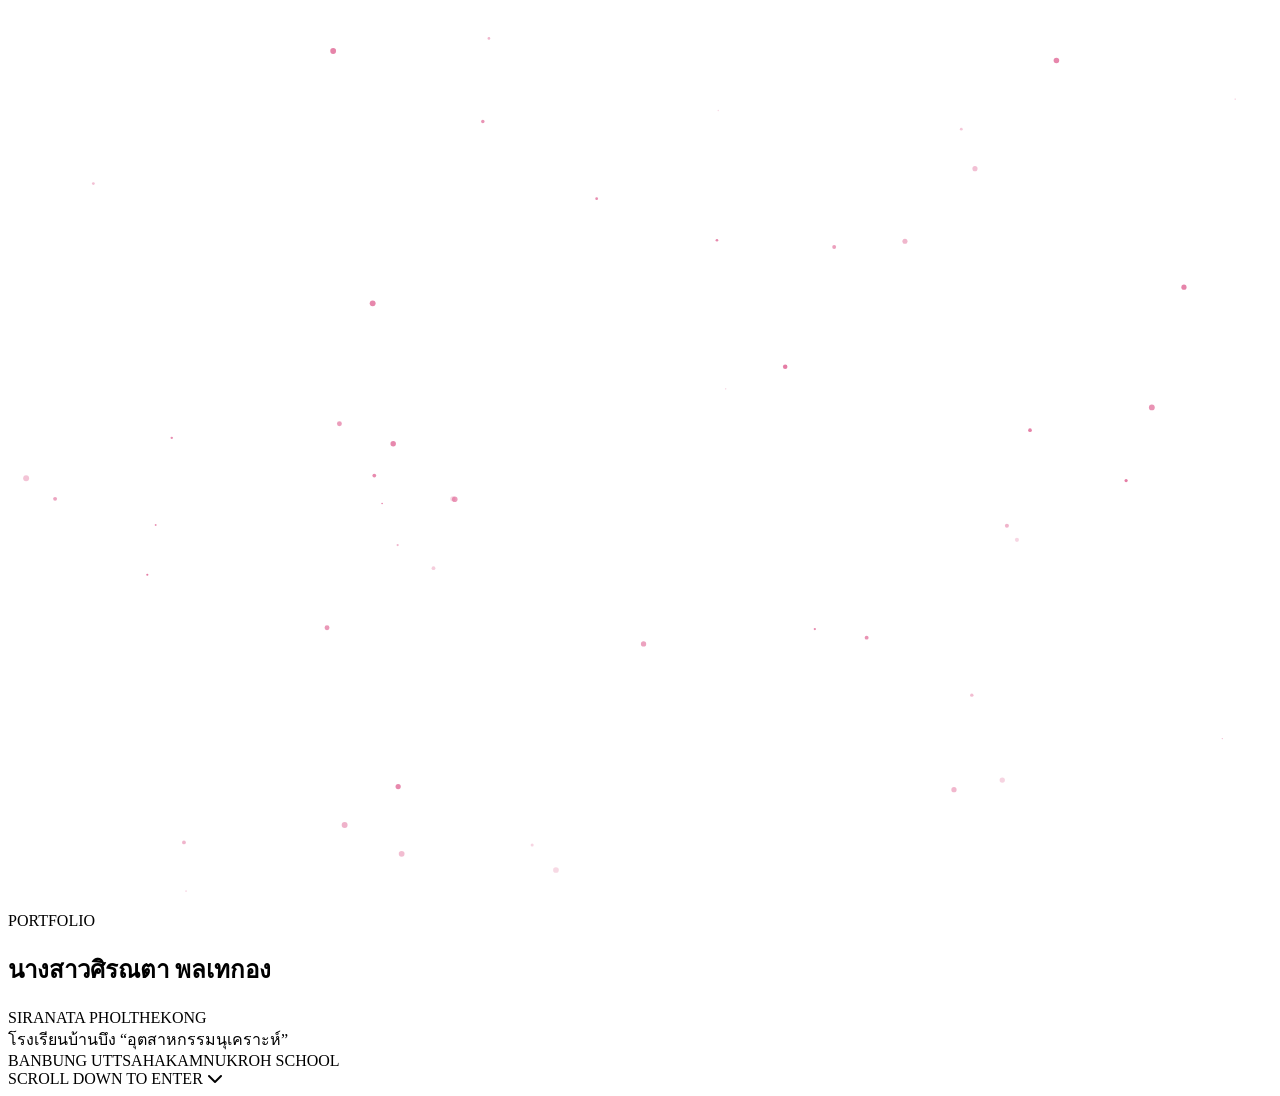
==== commit 2e481270: "Update index.html" ====
--- a/index.html
+++ b/index.html
@@ -3,25 +3,85 @@
 <head>
     <meta charset="UTF-8">
     <meta name="viewport" content="width=device-width, initial-scale=1.0">
-    <title>Siranata Pholthekong - Welcome</title>
+    <title>Portfolio - Siranata Pholthekong</title>
     <link rel="stylesheet" href="https://cdnjs.cloudflare.com/ajax/libs/font-awesome/6.4.0/css/all.min.css">
     <link rel="stylesheet" href="style.css">
 </head>
-<body>
+<body class="index-body">
+
+    <!-- เอฟเฟกต์ไฟและละอองดาวฉากหลัง -->
     <div class="ambient-glow"></div>
-    <div class="hero-wrapper">
-        <div class="profile-img-box">
-            <img src="1788760432866.jpg" alt="นางสาวศิรณตา พลเทกอง">
+    <canvas id="particleCanvas"></canvas>
+
+    <!-- หน้าแรกต้อนรับ (ไม่มีปุ่มกด ใช้วิธีเลื่อนเพื่อเปลี่ยนหน้า) -->
+    <section class="hero-screen">
+        <div class="hero-content">
+            <div class="hero-title-badge">PORTFOLIO</div>
+            <h1 class="hero-main-name">นางสาวศิรณตา พลเทกอง</h1>
+            <div class="hero-sub-name">SIRANATA PHOLTHEKONG</div>
+            
+            <div class="hero-school-card">
+                <div class="hero-school-th">โรงเรียนบ้านบึง <span>“อุตสาหกรรมนุเคราะห์”</span></div>
+                <div class="hero-school-en">BANBUNG UTTSAHAKAMNUKROH SCHOOL</div>
+            </div>
         </div>
-        <div class="hero-badge">PORTFOLIO</div>
-        <h1 class="hero-name-th">นางสาวศิรณตา พลเทกอง</h1>
-        <div class="hero-name-en">SIRANATA PHOLTHEKONG</div>
-        
-        <a href="portfolio.html" class="btn-enter">
-            <span>เข้าสู่ Portfolio</span>
-            <i class="fa-solid fa-arrow-right"></i>
-        </a>
-    </div>
-    <footer>© SIRANATA PHOLTHEKONG — ALL RIGHTS RESERVED</footer>
+
+        <!-- สัญลักษณ์บอกให้เลื่อนลง -->
+        <div class="scroll-hint">
+            <span>SCROLL DOWN TO ENTER</span>
+            <i class="fa-solid fa-chevron-down"></i>
+        </div>
+    </section>
+
+    <!-- Script สำหรับตรวจจับการ Scroll แล้วค่อยๆ เปลี่ยนหน้าไป portfolio.html -->
+    <script>
+        // Canvas Particle Background
+        const canvas = document.getElementById('particleCanvas');
+        const ctx = canvas.getContext('2d');
+        function resizeCanvas() { canvas.width = window.innerWidth; canvas.height = window.innerHeight; }
+        resizeCanvas();
+        window.addEventListener('resize', resizeCanvas);
+
+        const particles = [];
+        for (let i = 0; i < 50; i++) {
+            particles.push({
+                x: Math.random() * canvas.width, y: Math.random() * canvas.height,
+                radius: Math.random() * 2.5 + 0.5, dx: (Math.random() - 0.5) * 0.4, dy: (Math.random() - 0.5) * 0.4,
+                opacity: Math.random() * 0.6 + 0.2
+            });
+        }
+        function animateParticles() {
+            ctx.clearRect(0, 0, canvas.width, canvas.height);
+            particles.forEach(p => {
+                ctx.beginPath(); ctx.arc(p.x, p.y, p.radius, 0, Math.PI * 2);
+                ctx.fillStyle = `rgba(222, 92, 142, ${p.opacity})`; ctx.fill();
+                p.x += p.dx; p.y += p.dy;
+                if (p.x < 0 || p.x > canvas.width) p.dx *= -1;
+                if (p.y < 0 || p.y > canvas.height) p.dy *= -1;
+            });
+            requestAnimationFrame(animateParticles);
+        }
+        animateParticles();
+
+        // ระบบเลื่อนแล้วค่อยๆ เปลี่ยนหน้าไป portfolio.html
+        let isRedirecting = false;
+        function handleScrollTransition() {
+            if (isRedirecting) return;
+            // เมื่อเลื่อนหน้าจอลงมามากกว่า 80px หรือหมุนเมาส์ลง
+            if (window.scrollY > 80) {
+                isRedirecting = true;
+                document.body.classList.add('fade-out');
+                setTimeout(() => {
+                    window.location.href = 'portfolio.html';
+                }, 600); // ค่อยๆ Fade Out 0.6 วินาทีก่อนเปลี่ยนหน้า
+            }
+        }
+
+        window.addEventListener('scroll', handleScrollTransition);
+        window.addEventListener('wheel', (e) => {
+            if (e.deltaY > 0) handleScrollTransition();
+        });
+        window.addEventListener('touchmove', handleScrollTransition);
+    </script>
 </body>
 </html>
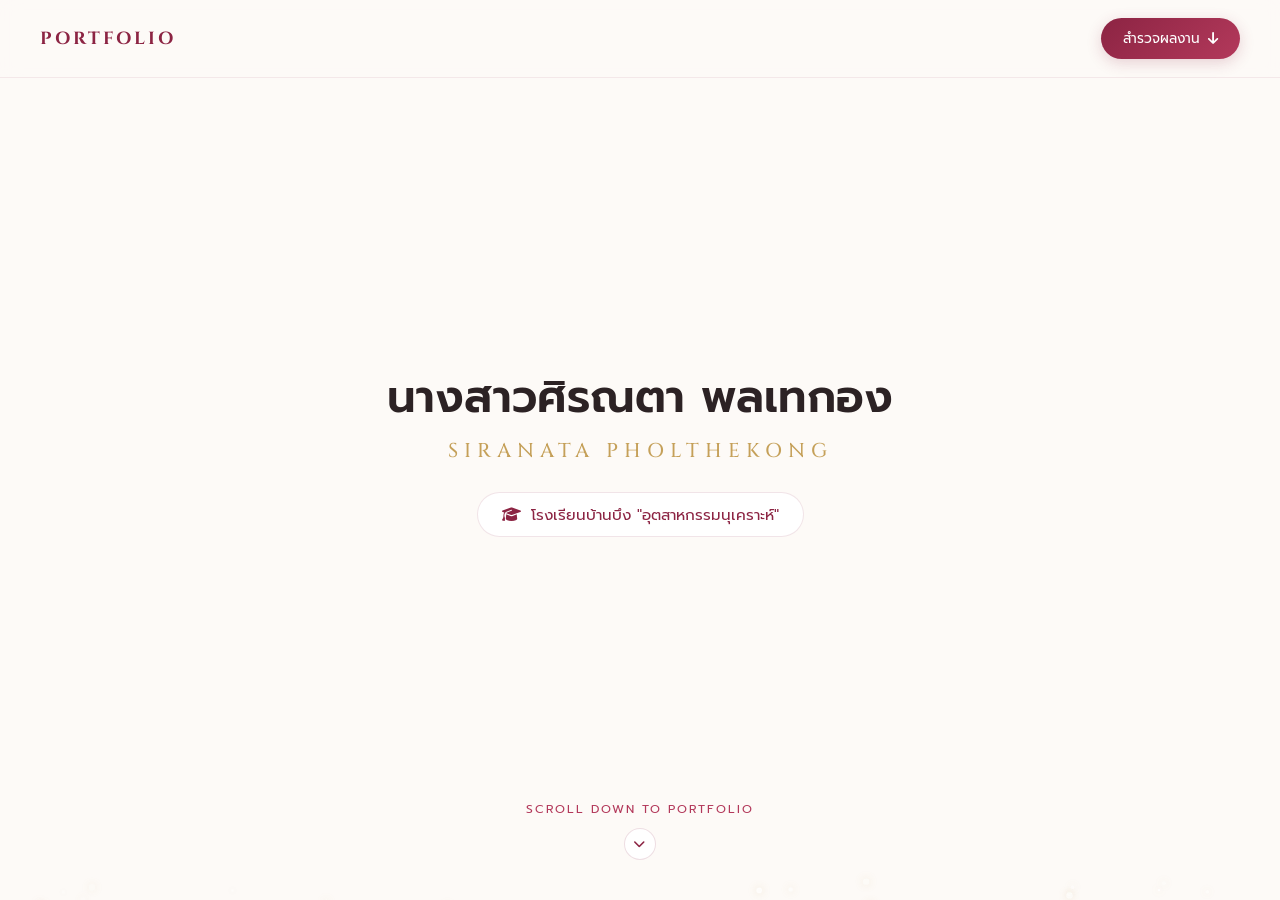
==== commit 257cc05d: "Update index.html" ====
--- a/index.html
+++ b/index.html
@@ -3,85 +3,64 @@
 <head>
     <meta charset="UTF-8">
     <meta name="viewport" content="width=device-width, initial-scale=1.0">
-    <title>Portfolio - Siranata Pholthekong</title>
+    <title>Portfolio - ศิรณตา พลเทกอง</title>
+    <link href="https://fonts.googleapis.com/css2?family=Cinzel:wght@500;700&family=Prompt:wght@300;400;500;600&display=swap" rel="stylesheet">
     <link rel="stylesheet" href="https://cdnjs.cloudflare.com/ajax/libs/font-awesome/6.4.0/css/all.min.css">
-    <link rel="stylesheet" href="style.css">
+    <link rel="stylesheet" href="stlye.css">
 </head>
-<body class="index-body">
-
-    <!-- เอฟเฟกต์ไฟและละอองดาวฉากหลัง -->
-    <div class="ambient-glow"></div>
+<body>
     <canvas id="particleCanvas"></canvas>
 
-    <!-- หน้าแรกต้อนรับ (ไม่มีปุ่มกด ใช้วิธีเลื่อนเพื่อเปลี่ยนหน้า) -->
-    <section class="hero-screen">
-        <div class="hero-content">
-            <div class="hero-title-badge">PORTFOLIO</div>
-            <h1 class="hero-main-name">นางสาวศิรณตา พลเทกอง</h1>
-            <div class="hero-sub-name">SIRANATA PHOLTHEKONG</div>
-            
-            <div class="hero-school-card">
-                <div class="hero-school-th">โรงเรียนบ้านบึง <span>“อุตสาหกรรมนุเคราะห์”</span></div>
-                <div class="hero-school-en">BANBUNG UTTSAHAKAMNUKROH SCHOOL</div>
+    <header>
+        <a href="index.html" class="brand-logo">PORTFOLIO</a>
+        <a href="portfolio.html" class="action-btn">สำรวจผลงาน <i class="fa-solid fa-arrow-down"></i></a>
+    </header>
+
+    <div class="main-wrapper">
+        <section class="hero-section">
+            <div class="hero-content">
+                <h1 class="hero-name-th">นางสาวศิรณตา พลเทกอง</h1>
+                <div class="hero-name-en">SIRANATA PHOLTHEKONG</div>
+                <div class="school-badge">
+                    <i class="fa-solid fa-graduation-cap"></i>
+                    โรงเรียนบ้านบึง "อุตสาหกรรมนุเคราะห์"
+                </div>
             </div>
-        </div>
 
-        <!-- สัญลักษณ์บอกให้เลื่อนลง -->
-        <div class="scroll-hint">
-            <span>SCROLL DOWN TO ENTER</span>
-            <i class="fa-solid fa-chevron-down"></i>
-        </div>
-    </section>
+            <a href="portfolio.html" class="scroll-down-hint">
+                <span>SCROLL DOWN TO PORTFOLIO</span>
+                <div class="scroll-down-icon">
+                    <i class="fa-solid fa-chevron-down"></i>
+                </div>
+            </a>
+        </section>
+    </div>
 
-    <!-- Script สำหรับตรวจจับการ Scroll แล้วค่อยๆ เปลี่ยนหน้าไป portfolio.html -->
     <script>
-        // Canvas Particle Background
         const canvas = document.getElementById('particleCanvas');
         const ctx = canvas.getContext('2d');
+        let particles = [];
         function resizeCanvas() { canvas.width = window.innerWidth; canvas.height = window.innerHeight; }
-        resizeCanvas();
-        window.addEventListener('resize', resizeCanvas);
-
-        const particles = [];
-        for (let i = 0; i < 50; i++) {
-            particles.push({
-                x: Math.random() * canvas.width, y: Math.random() * canvas.height,
-                radius: Math.random() * 2.5 + 0.5, dx: (Math.random() - 0.5) * 0.4, dy: (Math.random() - 0.5) * 0.4,
-                opacity: Math.random() * 0.6 + 0.2
-            });
-        }
-        function animateParticles() {
-            ctx.clearRect(0, 0, canvas.width, canvas.height);
-            particles.forEach(p => {
-                ctx.beginPath(); ctx.arc(p.x, p.y, p.radius, 0, Math.PI * 2);
-                ctx.fillStyle = `rgba(222, 92, 142, ${p.opacity})`; ctx.fill();
-                p.x += p.dx; p.y += p.dy;
-                if (p.x < 0 || p.x > canvas.width) p.dx *= -1;
-                if (p.y < 0 || p.y > canvas.height) p.dy *= -1;
-            });
-            requestAnimationFrame(animateParticles);
-        }
-        animateParticles();
-
-        // ระบบเลื่อนแล้วค่อยๆ เปลี่ยนหน้าไป portfolio.html
-        let isRedirecting = false;
-        function handleScrollTransition() {
-            if (isRedirecting) return;
-            // เมื่อเลื่อนหน้าจอลงมามากกว่า 80px หรือหมุนเมาส์ลง
-            if (window.scrollY > 80) {
-                isRedirecting = true;
-                document.body.classList.add('fade-out');
-                setTimeout(() => {
-                    window.location.href = 'portfolio.html';
-                }, 600); // ค่อยๆ Fade Out 0.6 วินาทีก่อนเปลี่ยนหน้า
+        window.addEventListener('resize', resizeCanvas); resizeCanvas();
+        class Particle {
+            constructor() { this.reset(); }
+            reset() {
+                this.x = Math.random() * canvas.width;
+                this.y = canvas.height + Math.random() * 100;
+                this.radius = Math.random() * 2.5 + 1;
+                this.speedY = Math.random() * 0.4 + 0.15;
+                this.alpha = Math.random() * 0.5 + 0.2;
+            }
+            update() { this.y -= this.speedY; if (this.y < -10) this.reset(); }
+            draw() {
+                ctx.beginPath(); ctx.arc(this.x, this.y, this.radius, 0, Math.PI * 2);
+                ctx.fillStyle = `rgba(255, 255, 255, ${this.alpha})`;
+                ctx.shadowBlur = 8; ctx.shadowColor = 'rgba(197, 160, 89, 0.4)'; ctx.fill();
             }
         }
-
-        window.addEventListener('scroll', handleScrollTransition);
-        window.addEventListener('wheel', (e) => {
-            if (e.deltaY > 0) handleScrollTransition();
-        });
-        window.addEventListener('touchmove', handleScrollTransition);
+        for (let i = 0; i < 45; i++) particles.push(new Particle());
+        function animate() { ctx.clearRect(0, 0, canvas.width, canvas.height); particles.forEach(p => { p.update(); p.draw(); }); requestAnimationFrame(animate); }
+        animate();
     </script>
 </body>
 </html>
--- a/stlye.css
+++ b/stlye.css
@@ -0,0 +1,345 @@
+:root {
+    --bg-base: #fdfaf7;
+    --primary: #8C2443;
+    --primary-light: #b3395b;
+    --accent-gold: #c5a059;
+    --text-main: #2C2224;
+    --text-muted: #7A6B6E;
+    --card-bg: rgba(255, 255, 255, 0.88);
+    --border-color: rgba(140, 36, 67, 0.08);
+    --shadow-soft: 0 15px 35px rgba(140, 36, 67, 0.05);
+}
+
+* {
+    margin: 0;
+    padding: 0;
+    box-sizing: border-box;
+    font-family: 'Prompt', sans-serif;
+    scroll-behavior: smooth;
+}
+
+body {
+    background-color: var(--bg-base);
+    color: var(--text-main);
+    overflow-x: hidden;
+    position: relative;
+    min-height: 100vh;
+}
+
+/* Canvas Background */
+#particleCanvas {
+    position: fixed;
+    top: 0;
+    left: 0;
+    width: 100%;
+    height: 100%;
+    pointer-events: none;
+    z-index: 1;
+}
+
+/* Header Navbar */
+header {
+    position: fixed;
+    top: 0;
+    left: 0;
+    width: 100%;
+    padding: 18px 40px;
+    display: flex;
+    justify-content: space-between;
+    align-items: center;
+    z-index: 100;
+    background: rgba(253, 250, 247, 0.85);
+    backdrop-filter: blur(10px);
+    border-bottom: 1px solid var(--border-color);
+}
+
+.brand-logo {
+    font-family: 'Cinzel', serif;
+    font-weight: 700;
+    letter-spacing: 3px;
+    color: var(--primary);
+    font-size: 1.1rem;
+    text-decoration: none;
+}
+
+.action-btn {
+    background: linear-gradient(135deg, var(--primary), var(--primary-light));
+    color: #fff;
+    padding: 10px 22px;
+    border-radius: 30px;
+    text-decoration: none;
+    font-size: 0.85rem;
+    font-weight: 400;
+    box-shadow: 0 4px 15px rgba(140, 36, 67, 0.2);
+    transition: all 0.3s ease;
+    display: inline-flex;
+    align-items: center;
+    gap: 8px;
+}
+
+.action-btn:hover {
+    transform: translateY(-2px);
+    box-shadow: 0 6px 20px rgba(140, 36, 67, 0.3);
+}
+
+/* Container */
+.main-wrapper {
+    position: relative;
+    z-index: 10;
+}
+
+/* HERO INDEX PAGE */
+.hero-section {
+    height: 100vh;
+    display: flex;
+    flex-direction: column;
+    justify-content: center;
+    align-items: center;
+    text-align: center;
+    padding: 0 20px;
+}
+
+.hero-name-th {
+    font-size: 2.8rem;
+    font-weight: 600;
+    color: var(--text-main);
+    margin-bottom: 6px;
+}
+
+.hero-name-en {
+    font-family: 'Cinzel', serif;
+    font-size: 1.25rem;
+    letter-spacing: 6px;
+    color: var(--accent-gold);
+    margin-bottom: 28px;
+    font-weight: 500;
+}
+
+.school-badge {
+    background: rgba(255, 255, 255, 0.9);
+    border: 1px solid rgba(140, 36, 67, 0.12);
+    padding: 10px 24px;
+    border-radius: 50px;
+    color: var(--primary);
+    font-size: 0.95rem;
+    display: inline-flex;
+    align-items: center;
+    gap: 10px;
+}
+
+.scroll-down-hint {
+    position: absolute;
+    bottom: 40px;
+    display: flex;
+    flex-direction: column;
+    align-items: center;
+    gap: 10px;
+    color: var(--primary-light);
+    font-size: 0.75rem;
+    letter-spacing: 2px;
+    font-family: 'Cinzel', serif;
+    text-decoration: none;
+}
+
+.scroll-down-icon {
+    width: 32px;
+    height: 32px;
+    border-radius: 50%;
+    background: #fff;
+    border: 1px solid rgba(140, 36, 67, 0.15);
+    display: flex;
+    align-items: center;
+    justify-content: center;
+    color: var(--primary);
+}
+
+/* PORTFOLIO & SUBPAGES CONTENT */
+.page-container {
+    padding: 120px 20px 80px;
+    max-width: 900px;
+    margin: 0 auto;
+}
+
+.profile-card-header {
+    background: var(--card-bg);
+    border: 1px solid var(--border-color);
+    border-radius: 24px;
+    padding: 30px;
+    display: flex;
+    align-items: center;
+    gap: 25px;
+    box-shadow: var(--shadow-soft);
+    backdrop-filter: blur(15px);
+    margin-bottom: 40px;
+}
+
+.profile-img-wrap {
+    width: 90px;
+    height: 90px;
+    border-radius: 50%;
+    padding: 3px;
+    background: linear-gradient(135deg, var(--accent-gold), var(--primary-light));
+    flex-shrink: 0;
+}
+
+.profile-img-wrap img {
+    width: 100%;
+    height: 100%;
+    border-radius: 50%;
+    object-fit: cover;
+    border: 2px solid #fff;
+}
+
+.section-title-wrap {
+    text-align: center;
+    margin-bottom: 35px;
+}
+
+.section-tag {
+    font-family: 'Cinzel', serif;
+    color: var(--accent-gold);
+    font-size: 0.8rem;
+    letter-spacing: 3px;
+    display: block;
+    margin-bottom: 6px;
+}
+
+.section-main-title {
+    font-size: 1.8rem;
+    font-weight: 600;
+}
+
+/* Menu Grid */
+.directory-grid {
+    display: grid;
+    grid-template-columns: 1fr;
+    gap: 18px;
+}
+
+.menu-card {
+    background: var(--card-bg);
+    border: 1px solid var(--border-color);
+    border-radius: 20px;
+    padding: 24px 30px;
+    display: flex;
+    align-items: center;
+    justify-content: space-between;
+    text-decoration: none;
+    color: inherit;
+    box-shadow: var(--shadow-soft);
+    backdrop-filter: blur(15px);
+    transition: all 0.3s ease;
+}
+
+.menu-card:hover {
+    transform: translateY(-3px);
+    border-color: rgba(140, 36, 67, 0.3);
+    box-shadow: 0 15px 30px rgba(140, 36, 67, 0.08);
+}
+
+.card-left {
+    display: flex;
+    align-items: center;
+    gap: 20px;
+}
+
+.card-icon-box {
+    width: 50px;
+    height: 50px;
+    border-radius: 14px;
+    background: rgba(140, 36, 67, 0.05);
+    color: var(--primary);
+    display: flex;
+    align-items: center;
+    justify-content: center;
+    font-size: 1.2rem;
+}
+
+.card-num {
+    font-family: 'Cinzel', serif;
+    font-size: 0.75rem;
+    color: var(--accent-gold);
+    letter-spacing: 1px;
+}
+
+.card-title {
+    font-size: 1.2rem;
+    font-weight: 600;
+}
+
+.card-desc {
+    font-size: 0.85rem;
+    color: var(--text-muted);
+}
+
+.card-action-link {
+    font-size: 0.85rem;
+    color: var(--primary);
+    font-weight: 500;
+    display: flex;
+    align-items: center;
+    gap: 6px;
+}
+
+/* Sub-page Specific */
+.btn-back {
+    background: transparent;
+    border: 1px solid var(--border-color);
+    padding: 8px 20px;
+    border-radius: 30px;
+    color: var(--text-muted);
+    font-size: 0.85rem;
+    text-decoration: none;
+    display: inline-flex;
+    align-items: center;
+    gap: 8px;
+    margin-bottom: 25px;
+    transition: all 0.2s ease;
+}
+
+.btn-back:hover {
+    color: var(--primary);
+    background: #fff;
+    border-color: var(--primary);
+}
+
+.content-card-box {
+    background: var(--card-bg);
+    border: 1px solid var(--border-color);
+    border-radius: 24px;
+    padding: 35px;
+    box-shadow: var(--shadow-soft);
+    backdrop-filter: blur(15px);
+}
+
+.info-grid {
+    display: grid;
+    grid-template-columns: repeat(auto-fit, minmax(220px, 1fr));
+    gap: 16px;
+}
+
+.info-item {
+    padding: 16px;
+    background: rgba(255, 255, 255, 0.7);
+    border-radius: 14px;
+    border: 1px solid rgba(0,0,0,0.03);
+}
+
+.info-label {
+    font-size: 0.8rem;
+    color: var(--text-muted);
+    margin-bottom: 4px;
+}
+
+.info-value {
+    font-size: 1rem;
+    font-weight: 500;
+    color: var(--text-main);
+}
+
+@media (max-width: 768px) {
+    .hero-name-th { font-size: 2rem; }
+    .hero-name-en { font-size: 1rem; }
+    .profile-card-header { flex-direction: column; text-align: center; }
+    .card-desc { display: none; }
+}
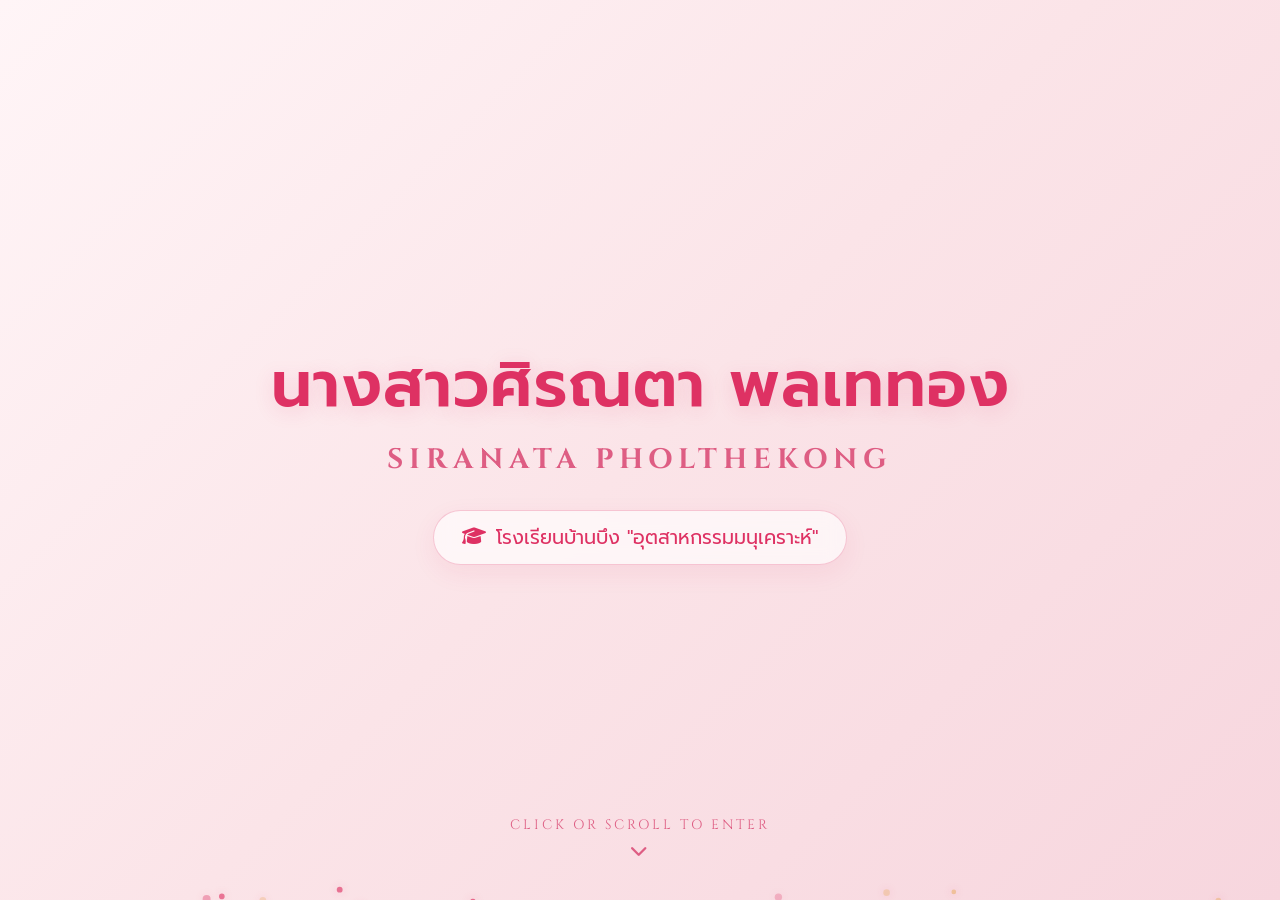
==== commit 81e40cda: "Update index.html" ====
--- a/index.html
+++ b/index.html
@@ -3,64 +3,215 @@
 <head>
     <meta charset="UTF-8">
     <meta name="viewport" content="width=device-width, initial-scale=1.0">
-    <title>Portfolio - ศิรณตา พลเทกอง</title>
+    <title>PORTFOLIO - นางสาวศิรณตา พลเททอง</title>
     <link href="https://fonts.googleapis.com/css2?family=Cinzel:wght@500;700&family=Prompt:wght@300;400;500;600&display=swap" rel="stylesheet">
     <link rel="stylesheet" href="https://cdnjs.cloudflare.com/ajax/libs/font-awesome/6.4.0/css/all.min.css">
-    <link rel="stylesheet" href="stlye.css">
+    <style>
+        :root {
+            --pink-chula: #de3163;
+            --pink-chula-soft: #de5d83;
+            --pink-bg: #fff0f3;
+            --pink-glow: rgba(222, 49, 99, 0.15);
+            --text-dark: #3a2d32;
+        }
+
+        * {
+            margin: 0;
+            padding: 0;
+            box-sizing: border-box;
+            user-select: none;
+        }
+
+        body, html {
+            width: 100%;
+            height: 100%;
+            overflow: hidden;
+            font-family: 'Prompt', sans-serif;
+            background: linear-gradient(135deg, #fff5f7 0%, #fbe4e8 50%, #f7d6de 100%);
+            color: var(--text-dark);
+            cursor: pointer;
+            opacity: 1;
+            transition: opacity 0.8s cubic-bezier(0.25, 1, 0.5, 1);
+        }
+
+        /* เอฟเฟกต์ตอนกดเปลี่ยนหน้า */
+        body.fade-out {
+            opacity: 0;
+        }
+
+        #particleCanvas {
+            position: absolute;
+            top: 0;
+            left: 0;
+            width: 100%;
+            height: 100%;
+            z-index: 1;
+            pointer-events: none;
+        }
+
+        .hero-container {
+            position: relative;
+            z-index: 2;
+            width: 100%;
+            height: 100vh;
+            display: flex;
+            flex-direction: column;
+            justify-content: center;
+            align-items: center;
+            text-align: center;
+            padding: 20px;
+        }
+
+        .name-th {
+            font-size: clamp(2.2rem, 5vw, 4rem);
+            font-weight: 600;
+            color: var(--pink-chula);
+            letter-spacing: 1px;
+            margin-bottom: 8px;
+            text-shadow: 0 4px 20px rgba(222, 49, 99, 0.15);
+        }
+
+        .name-en {
+            font-family: 'Cinzel', serif;
+            font-size: clamp(1rem, 2.2vw, 1.8rem);
+            font-weight: 700;
+            color: var(--pink-chula-soft);
+            letter-spacing: 6px;
+            margin-bottom: 32px;
+            text-transform: uppercase;
+        }
+
+        .school-badge {
+            display: inline-flex;
+            align-items: center;
+            gap: 10px;
+            background: rgba(255, 255, 255, 0.65);
+            border: 1px solid rgba(222, 49, 99, 0.25);
+            backdrop-filter: blur(10px);
+            padding: 12px 28px;
+            border-radius: 50px;
+            font-size: clamp(0.95rem, 1.5vw, 1.25rem);
+            color: var(--pink-chula);
+            box-shadow: 0 8px 25px rgba(222, 49, 99, 0.08);
+            transition: transform 0.4s ease, box-shadow 0.4s ease;
+        }
+
+        .hero-container:hover .school-badge {
+            transform: translateY(-3px);
+            box-shadow: 0 12px 30px rgba(222, 49, 99, 0.15);
+        }
+
+        .scroll-hint {
+            position: absolute;
+            bottom: 40px;
+            display: flex;
+            flex-direction: column;
+            align-items: center;
+            gap: 8px;
+            color: var(--pink-chula-soft);
+            font-family: 'Cinzel', sans-serif;
+            font-size: 0.85rem;
+            letter-spacing: 3px;
+            animation: bounce 2.2s infinite ease-in-out;
+        }
+
+        .scroll-hint i {
+            font-size: 1.1rem;
+        }
+
+        @keyframes bounce {
+            0%, 20%, 50%, 80%, 100% { transform: translateY(0); }
+            40% { transform: translateY(-8px); }
+            60% { transform: translateY(-4px); }
+        }
+    </style>
 </head>
 <body>
+
     <canvas id="particleCanvas"></canvas>
 
-    <header>
-        <a href="index.html" class="brand-logo">PORTFOLIO</a>
-        <a href="portfolio.html" class="action-btn">สำรวจผลงาน <i class="fa-solid fa-arrow-down"></i></a>
-    </header>
-
-    <div class="main-wrapper">
-        <section class="hero-section">
-            <div class="hero-content">
-                <h1 class="hero-name-th">นางสาวศิรณตา พลเทกอง</h1>
-                <div class="hero-name-en">SIRANATA PHOLTHEKONG</div>
-                <div class="school-badge">
-                    <i class="fa-solid fa-graduation-cap"></i>
-                    โรงเรียนบ้านบึง "อุตสาหกรรมนุเคราะห์"
-                </div>
-            </div>
-
-            <a href="portfolio.html" class="scroll-down-hint">
-                <span>SCROLL DOWN TO PORTFOLIO</span>
-                <div class="scroll-down-icon">
-                    <i class="fa-solid fa-chevron-down"></i>
-                </div>
-            </a>
-        </section>
+    <div class="hero-container">
+        <h1 class="name-th">นางสาวศิรณตา พลเททอง</h1>
+        <div class="name-en">SIRANATA PHOLTHEKONG</div>
+        
+        <div class="school-badge">
+            <i class="fa-solid fa-graduation-cap"></i>
+            <span>โรงเรียนบ้านบึง "อุตสาหกรรมมนุเคราะห์"</span>
+        </div>
+
+        <div class="scroll-hint">
+            <span>CLICK OR SCROLL TO ENTER</span>
+            <i class="fa-solid fa-chevron-down"></i>
+        </div>
     </div>
 
     <script>
+        // Particle System (เม็ดสีชมพู/ทองลอยละมุนด้านหลัง)
         const canvas = document.getElementById('particleCanvas');
         const ctx = canvas.getContext('2d');
         let particles = [];
-        function resizeCanvas() { canvas.width = window.innerWidth; canvas.height = window.innerHeight; }
-        window.addEventListener('resize', resizeCanvas); resizeCanvas();
+
+        function resizeCanvas() {
+            canvas.width = window.innerWidth;
+            canvas.height = window.innerHeight;
+        }
+        window.addEventListener('resize', resizeCanvas);
+        resizeCanvas();
+
         class Particle {
             constructor() { this.reset(); }
             reset() {
                 this.x = Math.random() * canvas.width;
-                this.y = canvas.height + Math.random() * 100;
-                this.radius = Math.random() * 2.5 + 1;
+                this.y = canvas.height + Math.random() * 80;
+                this.radius = Math.random() * 3 + 1.2;
                 this.speedY = Math.random() * 0.4 + 0.15;
-                this.alpha = Math.random() * 0.5 + 0.2;
+                this.speedX = Math.random() * 0.2 - 0.1;
+                this.alpha = Math.random() * 0.5 + 0.25;
+                // สลับสีชมพูจุฬาและประกายทองพาสเทล
+                this.color = Math.random() > 0.4 
+                    ? `rgba(222, 49, 99, ${this.alpha})` 
+                    : `rgba(235, 178, 114, ${this.alpha})`;
             }
-            update() { this.y -= this.speedY; if (this.y < -10) this.reset(); }
+            update() {
+                this.y -= this.speedY;
+                this.x += this.speedX;
+                if (this.y < -10) this.reset();
+            }
             draw() {
-                ctx.beginPath(); ctx.arc(this.x, this.y, this.radius, 0, Math.PI * 2);
-                ctx.fillStyle = `rgba(255, 255, 255, ${this.alpha})`;
-                ctx.shadowBlur = 8; ctx.shadowColor = 'rgba(197, 160, 89, 0.4)'; ctx.fill();
+                ctx.beginPath();
+                ctx.arc(this.x, this.y, this.radius, 0, Math.PI * 2);
+                ctx.fillStyle = this.color;
+                ctx.shadowBlur = 10;
+                ctx.shadowColor = 'rgba(222, 49, 99, 0.3)';
+                ctx.fill();
             }
         }
-        for (let i = 0; i < 45; i++) particles.push(new Particle());
-        function animate() { ctx.clearRect(0, 0, canvas.width, canvas.height); particles.forEach(p => { p.update(); p.draw(); }); requestAnimationFrame(animate); }
+
+        for (let i = 0; i < 55; i++) particles.push(new Particle());
+
+        function animate() {
+            ctx.clearRect(0, 0, canvas.width, canvas.height);
+            particles.forEach(p => { p.update(); p.draw(); });
+            requestAnimationFrame(animate);
+        }
         animate();
+
+        // Smooth Navigation (คลิกหรือเลื่อนตรงไหนก็ได้แล้วเปลี่ยนหน้าแบบละมุน)
+        let isTransitioning = false;
+
+        function goToNextPage() {
+            if (isTransitioning) return;
+            isTransitioning = true;
+            document.body.classList.add('fade-out');
+            setTimeout(() => {
+                window.location.href = 'portfolio.html';
+            }, 750); // รอให้ fade-out ทำงานเสร็จก่อนย้ายหน้า
+        }
+
+        // รองรับการคลิก สไลด์หน้าจอ หรือการ Scroll เมาส์
+        window.addEventListener('click', goToNextPage);
+        window.addEventListener('wheel', goToNextPage);
+        window.addEventListener('touchend', goToNextPage);
     </script>
 </body>
 </html>
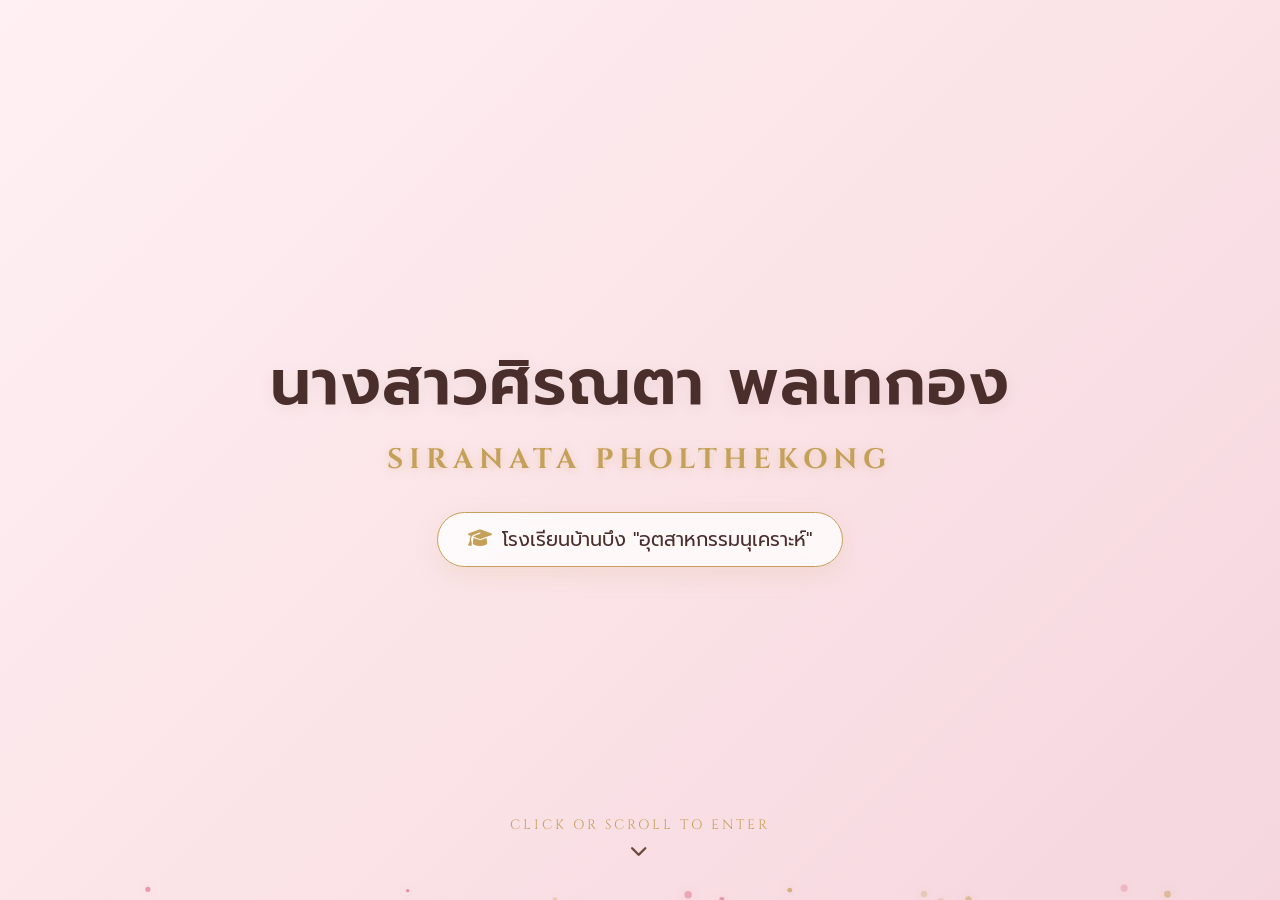
==== commit e30dd170: "Update index.html" ====
--- a/index.html
+++ b/index.html
@@ -3,16 +3,16 @@
 <head>
     <meta charset="UTF-8">
     <meta name="viewport" content="width=device-width, initial-scale=1.0">
-    <title>PORTFOLIO - นางสาวศิรณตา พลเททอง</title>
+    <title>PORTFOLIO - นางสาวศิรณตา พลเทกอง</title>
     <link href="https://fonts.googleapis.com/css2?family=Cinzel:wght@500;700&family=Prompt:wght@300;400;500;600&display=swap" rel="stylesheet">
     <link rel="stylesheet" href="https://cdnjs.cloudflare.com/ajax/libs/font-awesome/6.4.0/css/all.min.css">
     <style>
         :root {
-            --pink-chula: #de3163;
-            --pink-chula-soft: #de5d83;
-            --pink-bg: #fff0f3;
-            --pink-glow: rgba(222, 49, 99, 0.15);
-            --text-dark: #3a2d32;
+            --brown-dark: #4A2E2B;       /* สีน้ำตาลเข้มหรูหรา */
+            --brown-medium: #6E473B;     /* สีน้ำตาลอมส้มอุ่น */
+            --gold-luxury: #C5A059;      /* สีทองคลาสสิก */
+            --gold-glow: rgba(197, 160, 89, 0.35);
+            --pink-bg: linear-gradient(135deg, #FFF0F3 0%, #FBE4E8 50%, #F5D6DE 100%);
         }
 
         * {
@@ -27,14 +27,14 @@
             height: 100%;
             overflow: hidden;
             font-family: 'Prompt', sans-serif;
-            background: linear-gradient(135deg, #fff5f7 0%, #fbe4e8 50%, #f7d6de 100%);
-            color: var(--text-dark);
+            background: var(--pink-bg);
+            color: var(--brown-dark);
             cursor: pointer;
             opacity: 1;
             transition: opacity 0.8s cubic-bezier(0.25, 1, 0.5, 1);
         }
 
-        /* เอฟเฟกต์ตอนกดเปลี่ยนหน้า */
+        /* เอฟเฟกต์ Fade-out ละมุนๆ ตอนกดเปลี่ยนหน้า */
         body.fade-out {
             opacity: 0;
         }
@@ -62,45 +62,55 @@
             padding: 20px;
         }
 
+        /* ชื่อภาษาไทย: สีน้ำตาลเข้มพรีเมียม */
         .name-th {
             font-size: clamp(2.2rem, 5vw, 4rem);
             font-weight: 600;
-            color: var(--pink-chula);
+            color: var(--brown-dark);
             letter-spacing: 1px;
-            margin-bottom: 8px;
-            text-shadow: 0 4px 20px rgba(222, 49, 99, 0.15);
-        }
-
+            margin-bottom: 10px;
+            text-shadow: 0 4px 15px rgba(74, 46, 43, 0.08);
+        }
+
+        /* ชื่อภาษาอังกฤษ: สีทองหรูหรา */
         .name-en {
             font-family: 'Cinzel', serif;
             font-size: clamp(1rem, 2.2vw, 1.8rem);
             font-weight: 700;
-            color: var(--pink-chula-soft);
+            color: var(--gold-luxury);
             letter-spacing: 6px;
-            margin-bottom: 32px;
+            margin-bottom: 34px;
             text-transform: uppercase;
-        }
-
+            text-shadow: 0 2px 10px var(--gold-glow);
+        }
+
+        /* ป้ายชื่อโรงเรียน: กรอบทอง ตัวหนังสือสีน้ำตาล */
         .school-badge {
             display: inline-flex;
             align-items: center;
             gap: 10px;
-            background: rgba(255, 255, 255, 0.65);
-            border: 1px solid rgba(222, 49, 99, 0.25);
+            background: rgba(255, 255, 255, 0.75);
+            border: 1px solid var(--gold-luxury);
             backdrop-filter: blur(10px);
-            padding: 12px 28px;
+            padding: 12px 30px;
             border-radius: 50px;
-            font-size: clamp(0.95rem, 1.5vw, 1.25rem);
-            color: var(--pink-chula);
-            box-shadow: 0 8px 25px rgba(222, 49, 99, 0.08);
-            transition: transform 0.4s ease, box-shadow 0.4s ease;
+            font-size: clamp(0.95rem, 1.5vw, 1.2rem);
+            color: var(--brown-dark);
+            box-shadow: 0 8px 25px rgba(197, 160, 89, 0.15);
+            transition: transform 0.4s ease, box-shadow 0.4s ease, border-color 0.4s ease;
+        }
+
+        .school-badge i {
+            color: var(--gold-luxury);
         }
 
         .hero-container:hover .school-badge {
             transform: translateY(-3px);
-            box-shadow: 0 12px 30px rgba(222, 49, 99, 0.15);
-        }
-
+            border-color: #B38E46;
+            box-shadow: 0 12px 30px rgba(197, 160, 89, 0.25);
+        }
+
+        /* ข้อความบอกใบ้ด้านล่าง: สีทองสลับสีน้ำตาลอ่อน */
         .scroll-hint {
             position: absolute;
             bottom: 40px;
@@ -108,7 +118,7 @@
             flex-direction: column;
             align-items: center;
             gap: 8px;
-            color: var(--pink-chula-soft);
+            color: var(--gold-luxury);
             font-family: 'Cinzel', sans-serif;
             font-size: 0.85rem;
             letter-spacing: 3px;
@@ -117,6 +127,7 @@
 
         .scroll-hint i {
             font-size: 1.1rem;
+            color: var(--brown-medium);
         }
 
         @keyframes bounce {
@@ -131,12 +142,12 @@
     <canvas id="particleCanvas"></canvas>
 
     <div class="hero-container">
-        <h1 class="name-th">นางสาวศิรณตา พลเททอง</h1>
+        <h1 class="name-th">นางสาวศิรณตา พลเทกอง</h1>
         <div class="name-en">SIRANATA PHOLTHEKONG</div>
         
         <div class="school-badge">
             <i class="fa-solid fa-graduation-cap"></i>
-            <span>โรงเรียนบ้านบึง "อุตสาหกรรมมนุเคราะห์"</span>
+            <span>โรงเรียนบ้านบึง "อุตสาหกรรมนุเคราะห์"</span>
         </div>
 
         <div class="scroll-hint">
@@ -146,7 +157,7 @@
     </div>
 
     <script>
-        // Particle System (เม็ดสีชมพู/ทองลอยละมุนด้านหลัง)
+        // Particle System (เม็ดประกายทองและชมพูพาสเทลลอยละมุนด้านหลัง)
         const canvas = document.getElementById('particleCanvas');
         const ctx = canvas.getContext('2d');
         let particles = [];
@@ -163,14 +174,14 @@
             reset() {
                 this.x = Math.random() * canvas.width;
                 this.y = canvas.height + Math.random() * 80;
-                this.radius = Math.random() * 3 + 1.2;
+                this.radius = Math.random() * 2.8 + 1.2;
                 this.speedY = Math.random() * 0.4 + 0.15;
                 this.speedX = Math.random() * 0.2 - 0.1;
                 this.alpha = Math.random() * 0.5 + 0.25;
-                // สลับสีชมพูจุฬาและประกายทองพาสเทล
+                // สลับสีทองและชมพูอ่อนวิ้งๆ
                 this.color = Math.random() > 0.4 
-                    ? `rgba(222, 49, 99, ${this.alpha})` 
-                    : `rgba(235, 178, 114, ${this.alpha})`;
+                    ? `rgba(197, 160, 89, ${this.alpha})` 
+                    : `rgba(222, 93, 131, ${this.alpha})`;
             }
             update() {
                 this.y -= this.speedY;
@@ -182,7 +193,7 @@
                 ctx.arc(this.x, this.y, this.radius, 0, Math.PI * 2);
                 ctx.fillStyle = this.color;
                 ctx.shadowBlur = 10;
-                ctx.shadowColor = 'rgba(222, 49, 99, 0.3)';
+                ctx.shadowColor = 'rgba(197, 160, 89, 0.4)';
                 ctx.fill();
             }
         }
@@ -196,7 +207,7 @@
         }
         animate();
 
-        // Smooth Navigation (คลิกหรือเลื่อนตรงไหนก็ได้แล้วเปลี่ยนหน้าแบบละมุน)
+        // Smooth Navigation (กดหรือเลื่อนตรงไหนก็ได้เพื่อเปลี่ยนหน้าแบบละมุน)
         let isTransitioning = false;
 
         function goToNextPage() {
@@ -205,10 +216,9 @@
             document.body.classList.add('fade-out');
             setTimeout(() => {
                 window.location.href = 'portfolio.html';
-            }, 750); // รอให้ fade-out ทำงานเสร็จก่อนย้ายหน้า
-        }
-
-        // รองรับการคลิก สไลด์หน้าจอ หรือการ Scroll เมาส์
+            }, 750);
+        }
+
         window.addEventListener('click', goToNextPage);
         window.addEventListener('wheel', goToNextPage);
         window.addEventListener('touchend', goToNextPage);
